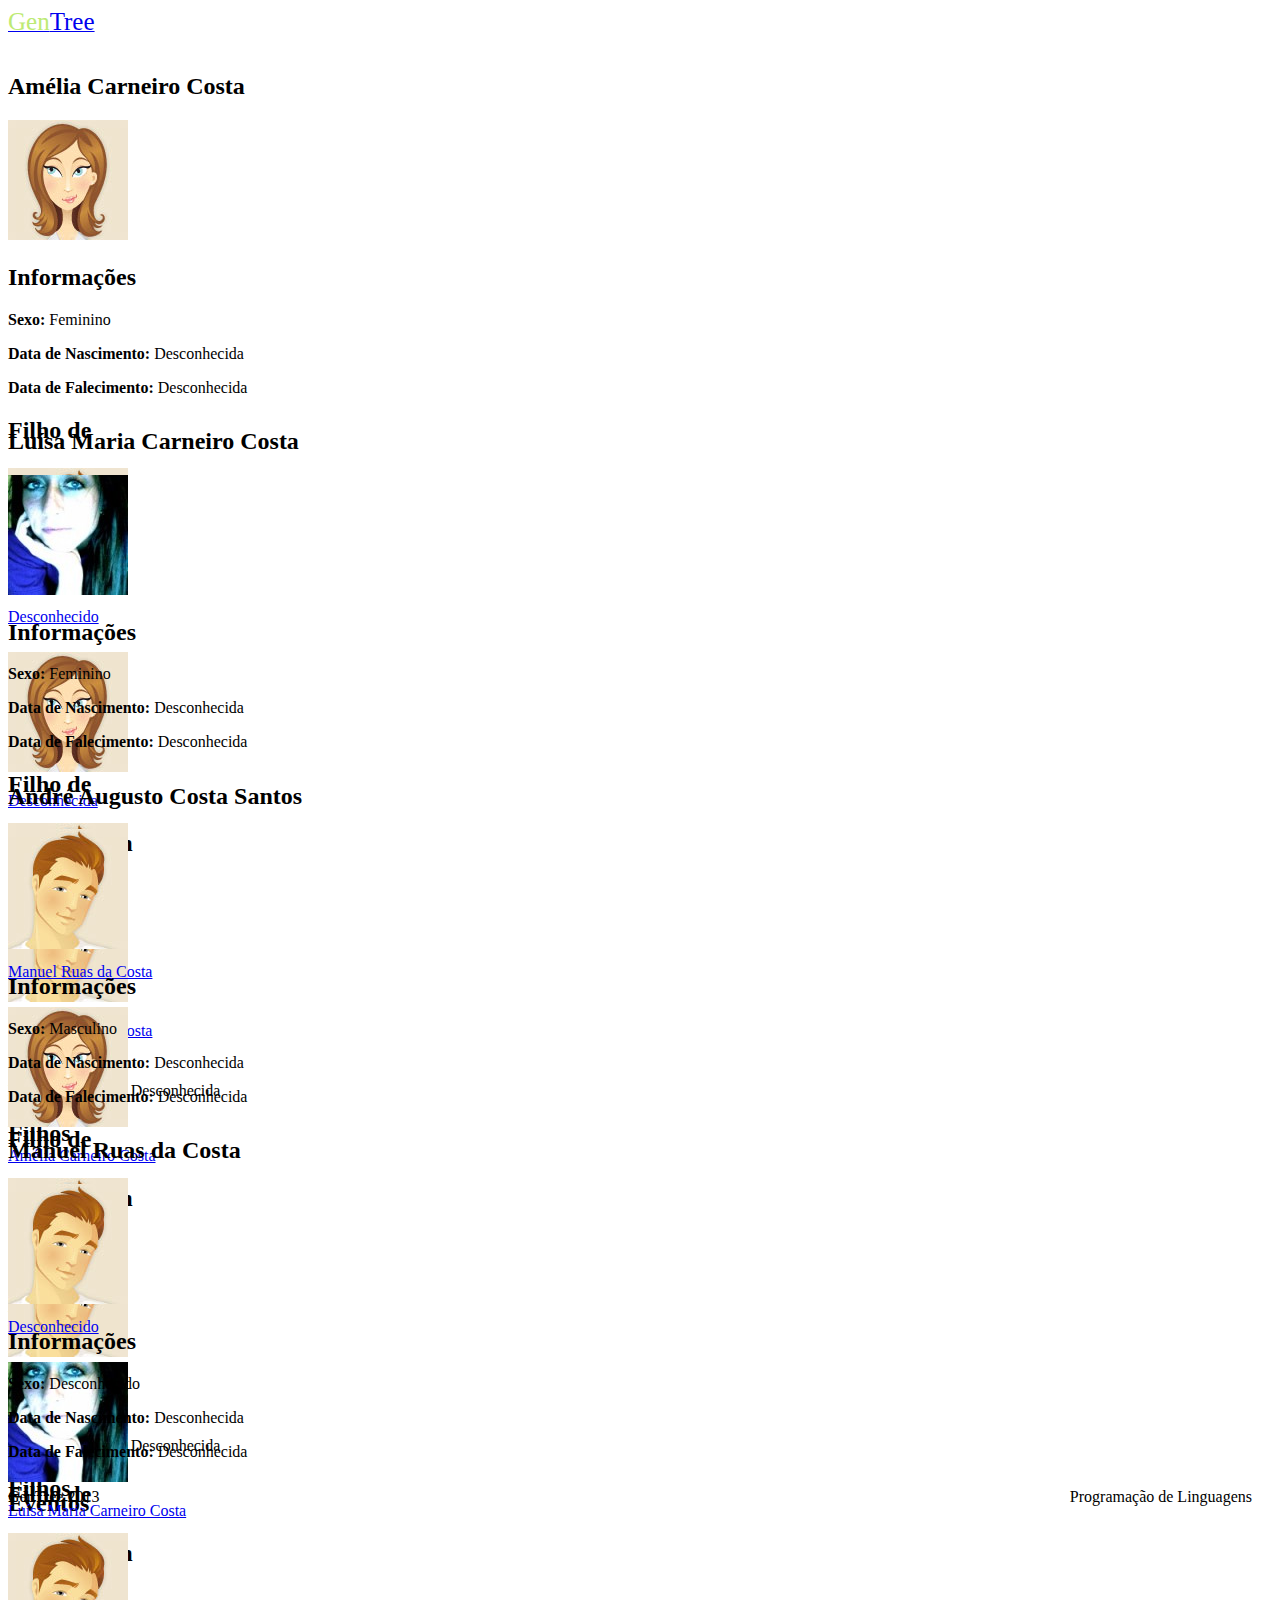
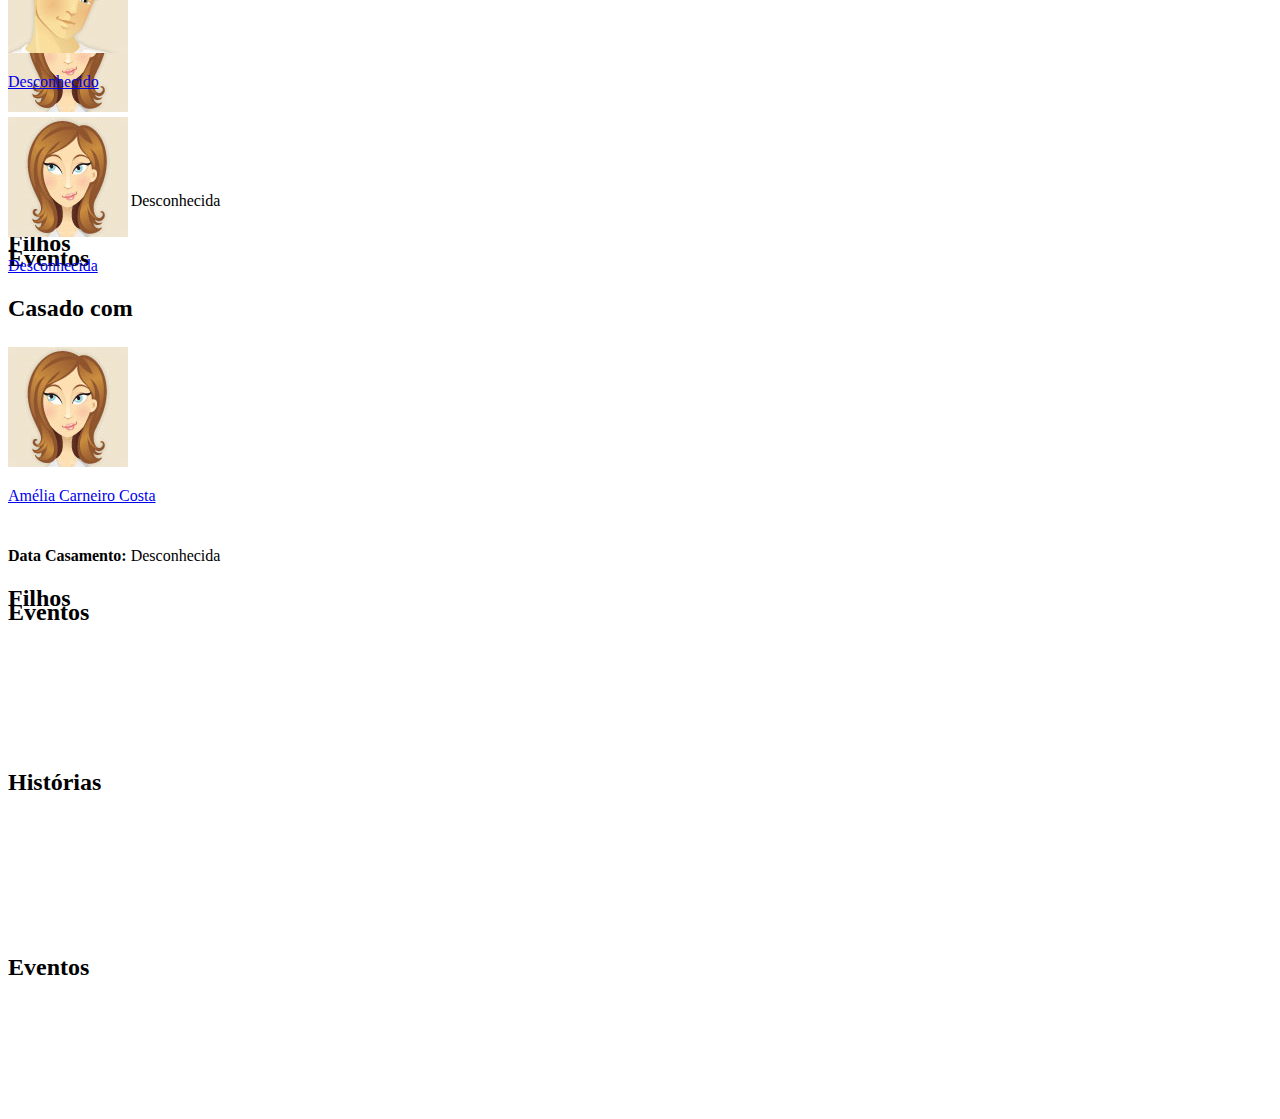
==== GenTree/HTML/index.html @ 5eecc0c4 "toHTML funcional (excepto listas)" ====
<!DOCTYPE html>
<html lang="pt">
<head>
	
	<meta charset="utf-8">
	<title>GenTree</title>

	<link href="Layout/css/bootstrap.min.css" rel="stylesheet">
 <link href="Layout/css/bootstrap-responsive.min.css" rel="stylesheet">
	<link href="Layout/css/style.css" rel="stylesheet">
 <link href="Layout/css/style-responsive.css" rel="stylesheet">
	<link href="Layout/css/retina.css" rel="stylesheet">

	<link rel="apple-touch-icon-precomposed" sizes="144x144" href="ico/apple-touch-icon-144-precomposed.png">
	<link rel="apple-touch-icon-precomposed" sizes="114x114" href="ico/apple-touch-icon-114-precomposed.png">
	<link rel="apple-touch-icon-precomposed" sizes="72x72" href="ico/apple-touch-icon-72-precomposed.png">
	<link rel="apple-touch-icon-precomposed" href="ico/apple-touch-icon-57-precomposed.png">
	<link rel="shortcut icon" href="ico/favicon.png">

</head>

<body>
	<div class="navbar">
		<div class="navbar-inner" style="min-height:45px;">
 <div class="container-fluid">
				<a class="btn btn-navbar" data-toggle="collapse" data-target=".top-nav.nav-collapse,.sidebar-nav.nav-collapse">
 <span class="icon-bar"></span>
					<span class="icon-bar"></span>
					<span class="icon-bar"></span>
				</a>
 <a class="brand" href="index.html"><span style="font-size:25px;"><i class="fa-icon-sitemap"></i><span style="color:#bdea74;"> Gen</span>Tree</span></a>
 
				<div class="nav-no-collapse header-nav">

				</div>
				
			</div>
		</div>
	</div>
	<!-- start: Header -->
	
	<div class="container-fluid">
		<div class="row-fluid">
			
			<!-- start: Content -->
			<div id="content" class="span12">
<a name="id4"><a/>				<div class="box span12" style="margin-left:0px;">
					<div class="box-header">
						<h2><i class="halflings-icon user"></i><span class="break"></span>Amélia Carneiro Costa</h2>
						<div class="box-icon">
							<a href="#" class="btn-minimize"><i class="halflings-icon chevron-up"></i></a>
						</div>
					</div>
					<div class="box-content" style="height:288px">
						<div class="row-fluid">
							<div class="span5" style="">
								<img class="super-avatar" src="Layout/img/fem.jpg"></img>
								<h2><span><i class="halflings-icon info-sign"></i><b> Informações</b></span></h2>
								<div >
									<p><span><b>Sexo: </b>Feminino</span></p>
									<p><span><b>Data de Nascimento: </b>Desconhecida</span></p>
									<p><span><b>Data de Falecimento: </b>Desconhecida</span></p>
								</div>
							</div>
							<div class="span4">
								<h2><span><i class="halflings-icon home"></i><b> Filho de</b></span></h2>
								<a href="#"><div style="padding-top:5px;">
									<img class="mini-avatar" src="Layout/img/male.jpg"></img>
									<p><span>Desconhecido</span></p>
								</div></a>
								<a href="#"><div style="padding-top:10px;">
									<img class="mini-avatar" src="Layout/img/fem.jpg"></img>
									<p><span>Desconhecida</span></p>
								</div></a>
							</div>
							<div class="span3">
								<h2><span><i class="halflings-icon heart"></i><b> Casado com</b></span></h2>
								<a href="#id3"><div style="padding-top:5px;">
									<img class="mini-avatar" src="Layout/img/male.jpg"></img>
									<p><span>Manuel Ruas da Costa</span></p>
								</div></a>
								<div style="padding-top:10px;">
									<p><span><b>Data Casamento: </b>Desconhecida</span></p>
								</div>
							</div>
						</div><div class="row-fluid">
							<div class="span3" style="">
								<h2><span><i class="halflings-icon leaf"></i><b> Filhos</b></span></h2>
								<div class="span12" style="height:118px;overflow-y:scroll;"></div>
							</div>
							<div class="span5" style="">
								<h2><span><i class="halflings-icon film"></i><b> Histórias</b></span></h2>
								<div class="span12" style="height:118px;overflow-y:scroll;margin-left:0px;">
									<ul class="chat"></ul>
								</div>
							</div>
							<div class="span4" style="">
								<h2><span><i class="halflings-icon time"></i><b> Eventos</b></span></h2>
								<div class="span12" style="height:118px;overflow-y:scroll;;margin-left:0px;">
									<ul class="chat"></ul>
								</div>
							</div>
						</div>
					</div>
				</div>
			</div><a name="id2"><a/>				<div class="box span12" style="margin-left:0px;">
					<div class="box-header">
						<h2><i class="halflings-icon user"></i><span class="break"></span>Luísa Maria Carneiro Costa</h2>
						<div class="box-icon">
							<a href="#" class="btn-minimize"><i class="halflings-icon chevron-up"></i></a>
						</div>
					</div>
					<div class="box-content" style="height:288px">
						<div class="row-fluid">
							<div class="span5" style="">
								<img class="super-avatar" src="../Dados/Fotos/4.jpg"></img>
								<h2><span><i class="halflings-icon info-sign"></i><b> Informações</b></span></h2>
								<div >
									<p><span><b>Sexo: </b>Feminino</span></p>
									<p><span><b>Data de Nascimento: </b>Desconhecida</span></p>
									<p><span><b>Data de Falecimento: </b>Desconhecida</span></p>
								</div>
							</div>
							<div class="span4">
								<h2><span><i class="halflings-icon home"></i><b> Filho de</b></span></h2>
								<a href="#id3"><div style="padding-top:5px;">
									<img class="mini-avatar" src="Layout/img/male.jpg"></img>
									<p><span>Manuel Ruas da Costa</span></p>
								</div></a>
								<a href="#id4"><div style="padding-top:10px;">
									<img class="mini-avatar" src="Layout/img/fem.jpg"></img>
									<p><span>Amélia Carneiro Costa</span></p>
								</div></a>
							</div>
							<div class="span3">
								<h2><span><i class="halflings-icon heart"></i><b> Casado com</b></span></h2>
								<a href="#"><div style="padding-top:5px;">
									<img class="mini-avatar" src="Layout/img/male.jpg"></img>
									<p><span>Desconhecido</span></p>
								</div></a>
								<div style="padding-top:10px;">
									<p><span><b>Data Casamento: </b>Desconhecida</span></p>
								</div>
							</div>
						</div><div class="row-fluid">
							<div class="span3" style="">
								<h2><span><i class="halflings-icon leaf"></i><b> Filhos</b></span></h2>
								<div class="span12" style="height:118px;overflow-y:scroll;"></div>
							</div>
							<div class="span5" style="">
								<h2><span><i class="halflings-icon film"></i><b> Histórias</b></span></h2>
								<div class="span12" style="height:118px;overflow-y:scroll;margin-left:0px;">
									<ul class="chat"></ul>
								</div>
							</div>
							<div class="span4" style="">
								<h2><span><i class="halflings-icon time"></i><b> Eventos</b></span></h2>
								<div class="span12" style="height:118px;overflow-y:scroll;;margin-left:0px;">
									<ul class="chat"></ul>
								</div>
							</div>
						</div>
					</div>
				</div>
			</div><a name="id1"><a/>				<div class="box span12" style="margin-left:0px;">
					<div class="box-header">
						<h2><i class="halflings-icon user"></i><span class="break"></span>André Augusto Costa Santos</h2>
						<div class="box-icon">
							<a href="#" class="btn-minimize"><i class="halflings-icon chevron-up"></i></a>
						</div>
					</div>
					<div class="box-content" style="height:288px">
						<div class="row-fluid">
							<div class="span5" style="">
								<img class="super-avatar" src="Layout/img/male.jpg"></img>
								<h2><span><i class="halflings-icon info-sign"></i><b> Informações</b></span></h2>
								<div >
									<p><span><b>Sexo: </b>Masculino</span></p>
									<p><span><b>Data de Nascimento: </b>Desconhecida</span></p>
									<p><span><b>Data de Falecimento: </b>Desconhecida</span></p>
								</div>
							</div>
							<div class="span4">
								<h2><span><i class="halflings-icon home"></i><b> Filho de</b></span></h2>
								<a href="#"><div style="padding-top:5px;">
									<img class="mini-avatar" src="Layout/img/male.jpg"></img>
									<p><span>Desconhecido</span></p>
								</div></a>
								<a href="#id2"><div style="padding-top:10px;">
									<img class="mini-avatar" src="../Dados/Fotos/4.jpg"></img>
									<p><span>Luísa Maria Carneiro Costa</span></p>
								</div></a>
							</div>
							<div class="span3">
								<h2><span><i class="halflings-icon heart"></i><b> Casado com</b></span></h2>
								<a href="#"><div style="padding-top:5px;">
									<img class="mini-avatar" src="Layout/img/fem.jpg"></img>
									<p><span>Desconhecida</span></p>
								</div></a>
								<div style="padding-top:10px;">
									<p><span><b>Data Casamento: </b>Desconhecida</span></p>
								</div>
							</div>
						</div><div class="row-fluid">
							<div class="span3" style="">
								<h2><span><i class="halflings-icon leaf"></i><b> Filhos</b></span></h2>
								<div class="span12" style="height:118px;overflow-y:scroll;"></div>
							</div>
							<div class="span5" style="">
								<h2><span><i class="halflings-icon film"></i><b> Histórias</b></span></h2>
								<div class="span12" style="height:118px;overflow-y:scroll;margin-left:0px;">
									<ul class="chat"></ul>
								</div>
							</div>
							<div class="span4" style="">
								<h2><span><i class="halflings-icon time"></i><b> Eventos</b></span></h2>
								<div class="span12" style="height:118px;overflow-y:scroll;;margin-left:0px;">
									<ul class="chat"></ul>
								</div>
							</div>
						</div>
					</div>
				</div>
			</div><a name="id3"><a/>				<div class="box span12" style="margin-left:0px;">
					<div class="box-header">
						<h2><i class="halflings-icon user"></i><span class="break"></span>Manuel Ruas da Costa</h2>
						<div class="box-icon">
							<a href="#" class="btn-minimize"><i class="halflings-icon chevron-up"></i></a>
						</div>
					</div>
					<div class="box-content" style="height:288px">
						<div class="row-fluid">
							<div class="span5" style="">
								<img class="super-avatar" src="Layout/img/male.jpg"></img>
								<h2><span><i class="halflings-icon info-sign"></i><b> Informações</b></span></h2>
								<div >
									<p><span><b>Sexo: </b>Desconhecido</span></p>
									<p><span><b>Data de Nascimento: </b>Desconhecida</span></p>
									<p><span><b>Data de Falecimento: </b>Desconhecida</span></p>
								</div>
							</div>
							<div class="span4">
								<h2><span><i class="halflings-icon home"></i><b> Filho de</b></span></h2>
								<a href="#"><div style="padding-top:5px;">
									<img class="mini-avatar" src="Layout/img/male.jpg"></img>
									<p><span>Desconhecido</span></p>
								</div></a>
								<a href="#"><div style="padding-top:10px;">
									<img class="mini-avatar" src="Layout/img/fem.jpg"></img>
									<p><span>Desconhecida</span></p>
								</div></a>
							</div>
							<div class="span3">
								<h2><span><i class="halflings-icon heart"></i><b> Casado com</b></span></h2>
								<a href="#id4"><div style="padding-top:5px;">
									<img class="mini-avatar" src="Layout/img/fem.jpg"></img>
									<p><span>Amélia Carneiro Costa</span></p>
								</div></a>
								<div style="padding-top:10px;">
									<p><span><b>Data Casamento: </b>Desconhecida</span></p>
								</div>
							</div>
						</div><div class="row-fluid">
							<div class="span3" style="">
								<h2><span><i class="halflings-icon leaf"></i><b> Filhos</b></span></h2>
								<div class="span12" style="height:118px;overflow-y:scroll;"></div>
							</div>
							<div class="span5" style="">
								<h2><span><i class="halflings-icon film"></i><b> Histórias</b></span></h2>
								<div class="span12" style="height:118px;overflow-y:scroll;margin-left:0px;">
									<ul class="chat"></ul>
								</div>
							</div>
							<div class="span4" style="">
								<h2><span><i class="halflings-icon time"></i><b> Eventos</b></span></h2>
								<div class="span12" style="height:118px;overflow-y:scroll;;margin-left:0px;">
									<ul class="chat"></ul>
								</div>
							</div>
						</div>
					</div>
				</div>
			</div></div>
			<!-- end: Content -->
			
		<!-- start: Widgets Area -->
		<div id="widgets-area" class="span2 hidden-tablet hidden-phone">
 
		</div>
		<!-- end: Widgets Area -->

		<a id="widgets-area-button" class="hidden-tablet hidden-phone open"><i class="fa-icon-reorder"></i></a>				
	</div><!--/fluid-row-->
				
		<div class="clearfix"></div>
		
		<footer>
 <p>
				<span style="text-align:left;float:left">GenTree 2013</span>
				<span class="hidden-phone" style="text-align:right;float:right;margin-right:20px;">Programação de Linguagens</span>
			</p>

		</footer>
				
 </div><!--/.fluid-container-->

	<!-- start: JavaScript-->

		<script src="Layout/js/jquery-1.9.1.min.js"></script>
	<script src="Layout/js/jquery-migrate-1.0.0.min.js"></script>
	
		<script src="Layout/js/jquery-ui-1.10.0.custom.min.js"></script>
	
		<script src="Layout/js/jquery.ui.touch-punch.js"></script>
	
		<script src="Layout/js/modernizr.js"></script>
	
		<script src="Layout/js/bootstrap.min.js"></script>
	
		<script src="Layout/js/jquery.cookie.js"></script>
	
		<script src='Layout/js/fullcalendar.min.js'></script>
	
		<script src='Layout/js/jquery.dataTables.min.js'></script>

		<script src="Layout/js/excanvas.js"></script>
	<script src="Layout/js/jquery.flot.js"></script>
	<script src="Layout/js/jquery.flot.pie.js"></script>
	<script src="Layout/js/jquery.flot.stack.js"></script>
	<script src="Layout/js/jquery.flot.resize.min.js"></script>
		
		<script src="Layout/js/gauge.min.js"></script>

		<script src="Layout/js/jquery.chosen.min.js"></script>
	
		<script src="Layout/js/jquery.uniform.min.js"></script>
		
		<script src="Layout/js/jquery.cleditor.min.js"></script>
	
		<script src="Layout/js/jquery.noty.js"></script>
	
		<script src="Layout/js/jquery.elfinder.min.js"></script>
	
		<script src="Layout/js/jquery.raty.min.js"></script>
	
		<script src="Layout/js/jquery.iphone.toggle.js"></script>
	
		<script src="Layout/js/jquery.uploadify-3.1.min.js"></script>
	
		<script src="Layout/js/jquery.gritter.min.js"></script>
	
		<script src="Layout/js/jquery.imagesloaded.js"></script>
	
		<script src="Layout/js/jquery.masonry.min.js"></script>
	
		<script src="Layout/js/jquery.knob.modified.js"></script>
	
		<script src="Layout/js/jquery.sparkline.min.js"></script>
	
		<script src="Layout/js/counter.js"></script>
	
		<script src="Layout/js/raphael.2.1.0.min.js"></script>
	<script src="Layout/js/justgage.1.0.1.min.js"></script>
	
		<script src="Layout/js/retina.js"></script>

		<script src="Layout/js/core.min.js"></script>
 
		<script src="Layout/js/charts.js"></script>
	
		<script src="Layout/js/custom.js"></script>
	<!-- end: JavaScript-->
 
</body>
</html>
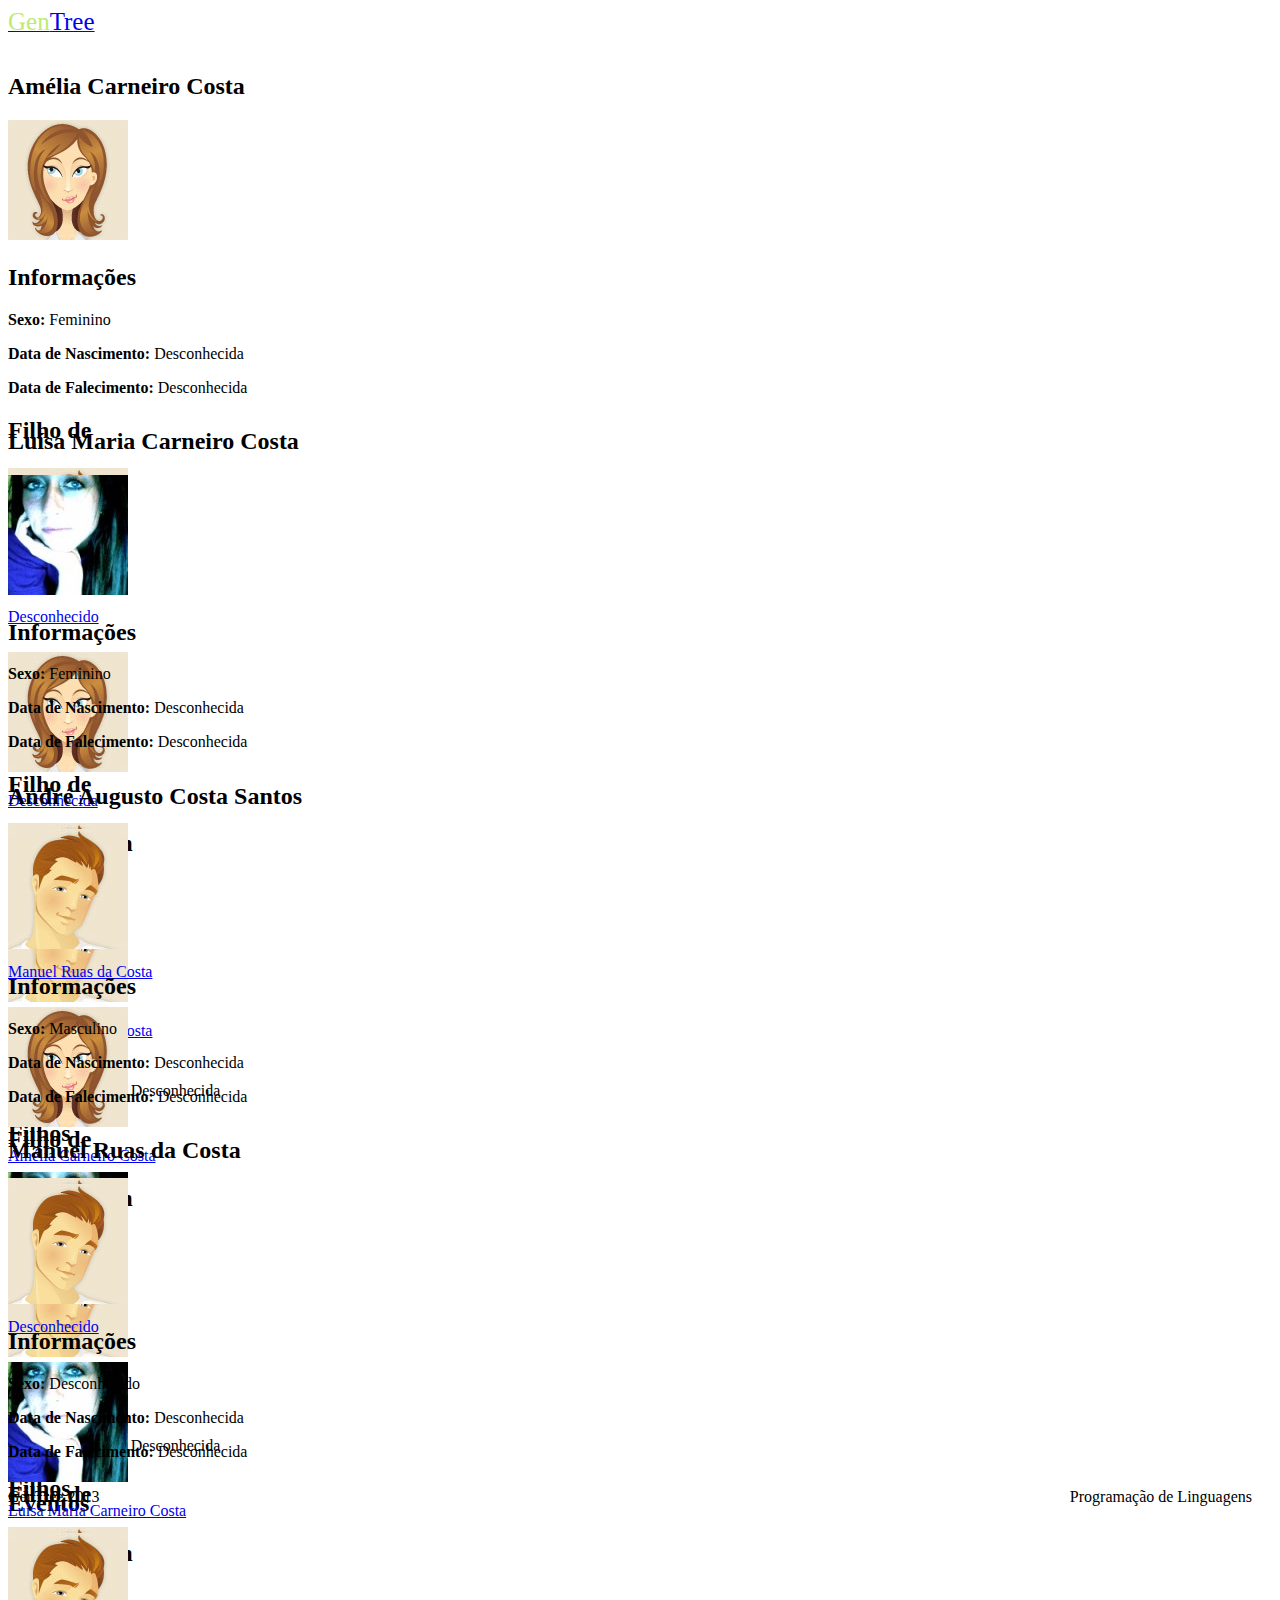
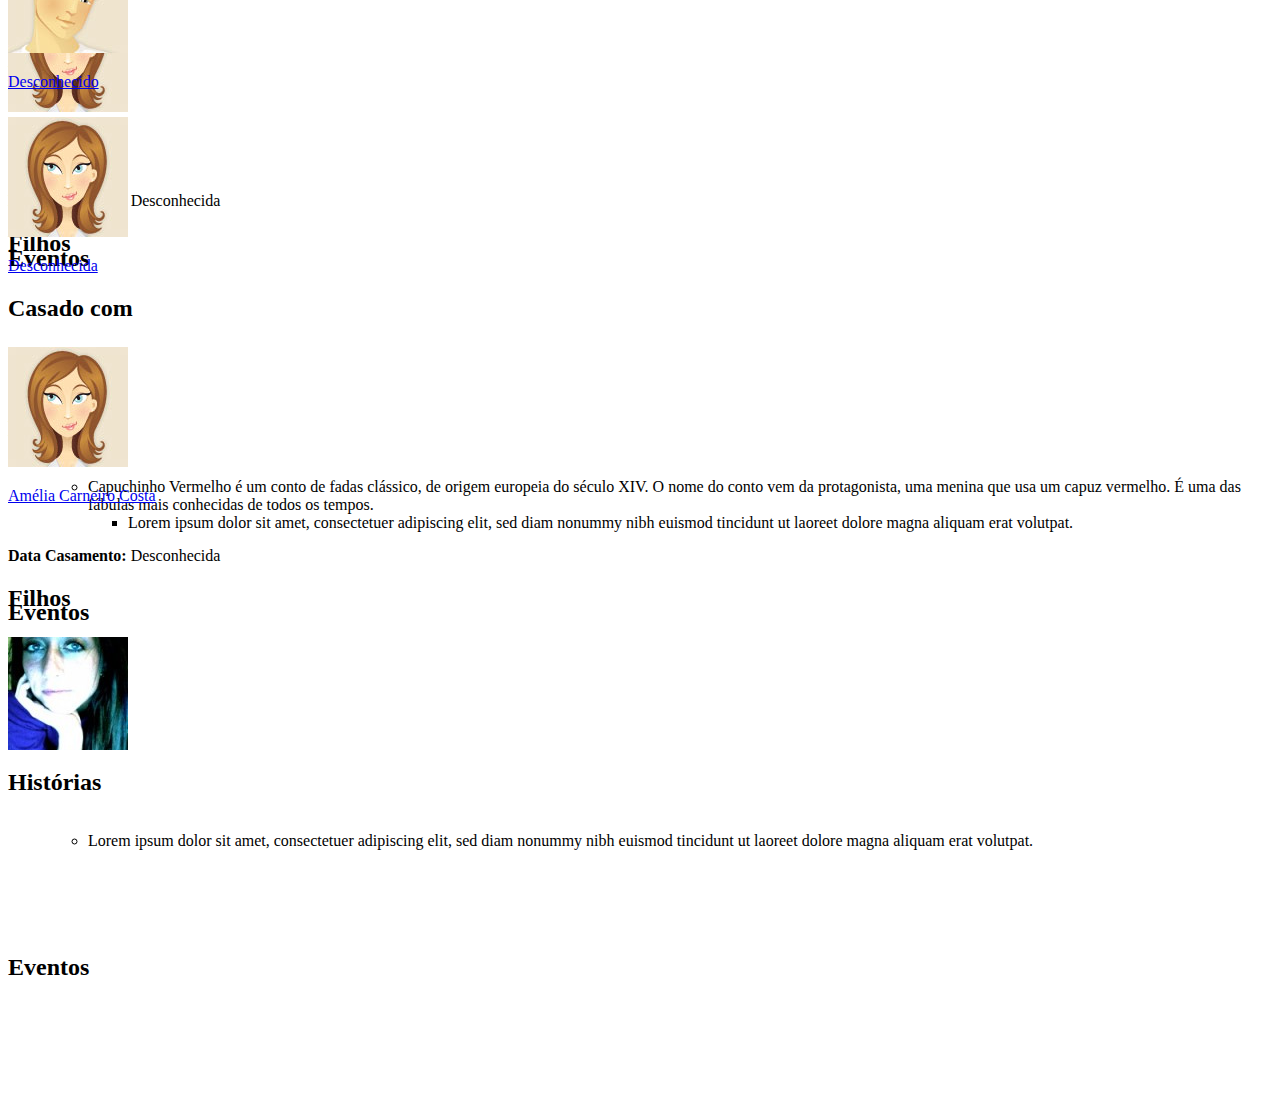
==== commit 3bc5e74c: "toHTML (filhos e historias) falta eventos" ====
--- a/GenTree/HTML/index.html
+++ b/GenTree/HTML/index.html
@@ -86,7 +86,10 @@
 						</div><div class="row-fluid">
 							<div class="span3" style="">
 								<h2><span><i class="halflings-icon leaf"></i><b> Filhos</b></span></h2>
-								<div class="span12" style="height:118px;overflow-y:scroll;"></div>
+								<div class="span12" style="height:118px;overflow-y:scroll;"><div style="padding-top:5px;">
+										<img class="mini-avatar" src="../Dados/Fotos/4.jpg"></img>
+										<p><span>Luísa Maria Carneiro Costa</span></p>
+									</div></div>
 							</div>
 							<div class="span5" style="">
 								<h2><span><i class="halflings-icon film"></i><b> Histórias</b></span></h2>
@@ -103,7 +106,7 @@
 						</div>
 					</div>
 				</div>
-			</div><a name="id2"><a/>				<div class="box span12" style="margin-left:0px;">
+<a name="id2"><a/>				<div class="box span12" style="margin-left:0px;">
 					<div class="box-header">
 						<h2><i class="halflings-icon user"></i><span class="break"></span>Luísa Maria Carneiro Costa</h2>
 						<div class="box-icon">
@@ -145,7 +148,10 @@
 						</div><div class="row-fluid">
 							<div class="span3" style="">
 								<h2><span><i class="halflings-icon leaf"></i><b> Filhos</b></span></h2>
-								<div class="span12" style="height:118px;overflow-y:scroll;"></div>
+								<div class="span12" style="height:118px;overflow-y:scroll;"><div style="padding-top:5px;">
+										<img class="mini-avatar" src="Layout/img/male.jpg"></img>
+										<p><span>André Augusto Costa Santos</span></p>
+									</div></div>
 							</div>
 							<div class="span5" style="">
 								<h2><span><i class="halflings-icon film"></i><b> Histórias</b></span></h2>
@@ -162,7 +168,7 @@
 						</div>
 					</div>
 				</div>
-			</div><a name="id1"><a/>				<div class="box span12" style="margin-left:0px;">
+<a name="id1"><a/>				<div class="box span12" style="margin-left:0px;">
 					<div class="box-header">
 						<h2><i class="halflings-icon user"></i><span class="break"></span>André Augusto Costa Santos</h2>
 						<div class="box-icon">
@@ -209,7 +215,19 @@
 							<div class="span5" style="">
 								<h2><span><i class="halflings-icon film"></i><b> Histórias</b></span></h2>
 								<div class="span12" style="height:118px;overflow-y:scroll;margin-left:0px;">
-									<ul class="chat"></ul>
+									<ul class="chat">									<ul class="chat">
+										<li class="">
+											<span class="message">
+												<span class="text">Capuchinho Vermelho é um conto de fadas clássico, de origem europeia do século XIV. O nome do conto vem da protagonista, uma menina que usa um capuz vermelho. É uma das fábulas mais conhecidas de todos os tempos.
+												</span>
+											</span>	                                  
+										</li>									<ul class="chat">
+										<li class="">
+											<span class="message">
+												<span class="text">Lorem ipsum dolor sit amet, consectetuer adipiscing elit, sed diam nonummy nibh euismod tincidunt ut laoreet dolore magna aliquam erat volutpat.
+												</span>
+											</span>	                                  
+										</li></ul>
 								</div>
 							</div>
 							<div class="span4" style="">
@@ -221,7 +239,7 @@
 						</div>
 					</div>
 				</div>
-			</div><a name="id3"><a/>				<div class="box span12" style="margin-left:0px;">
+<a name="id3"><a/>				<div class="box span12" style="margin-left:0px;">
 					<div class="box-header">
 						<h2><i class="halflings-icon user"></i><span class="break"></span>Manuel Ruas da Costa</h2>
 						<div class="box-icon">
@@ -263,12 +281,21 @@
 						</div><div class="row-fluid">
 							<div class="span3" style="">
 								<h2><span><i class="halflings-icon leaf"></i><b> Filhos</b></span></h2>
-								<div class="span12" style="height:118px;overflow-y:scroll;"></div>
+								<div class="span12" style="height:118px;overflow-y:scroll;"><div style="padding-top:5px;">
+										<img class="mini-avatar" src="../Dados/Fotos/4.jpg"></img>
+										<p><span>Luísa Maria Carneiro Costa</span></p>
+									</div></div>
 							</div>
 							<div class="span5" style="">
 								<h2><span><i class="halflings-icon film"></i><b> Histórias</b></span></h2>
 								<div class="span12" style="height:118px;overflow-y:scroll;margin-left:0px;">
-									<ul class="chat"></ul>
+									<ul class="chat">									<ul class="chat">
+										<li class="">
+											<span class="message">
+												<span class="text">Lorem ipsum dolor sit amet, consectetuer adipiscing elit, sed diam nonummy nibh euismod tincidunt ut laoreet dolore magna aliquam erat volutpat.
+												</span>
+											</span>	                                  
+										</li></ul>
 								</div>
 							</div>
 							<div class="span4" style="">
@@ -280,7 +307,7 @@
 						</div>
 					</div>
 				</div>
-			</div></div>
+</div>
 			<!-- end: Content -->
 			
 		<!-- start: Widgets Area -->
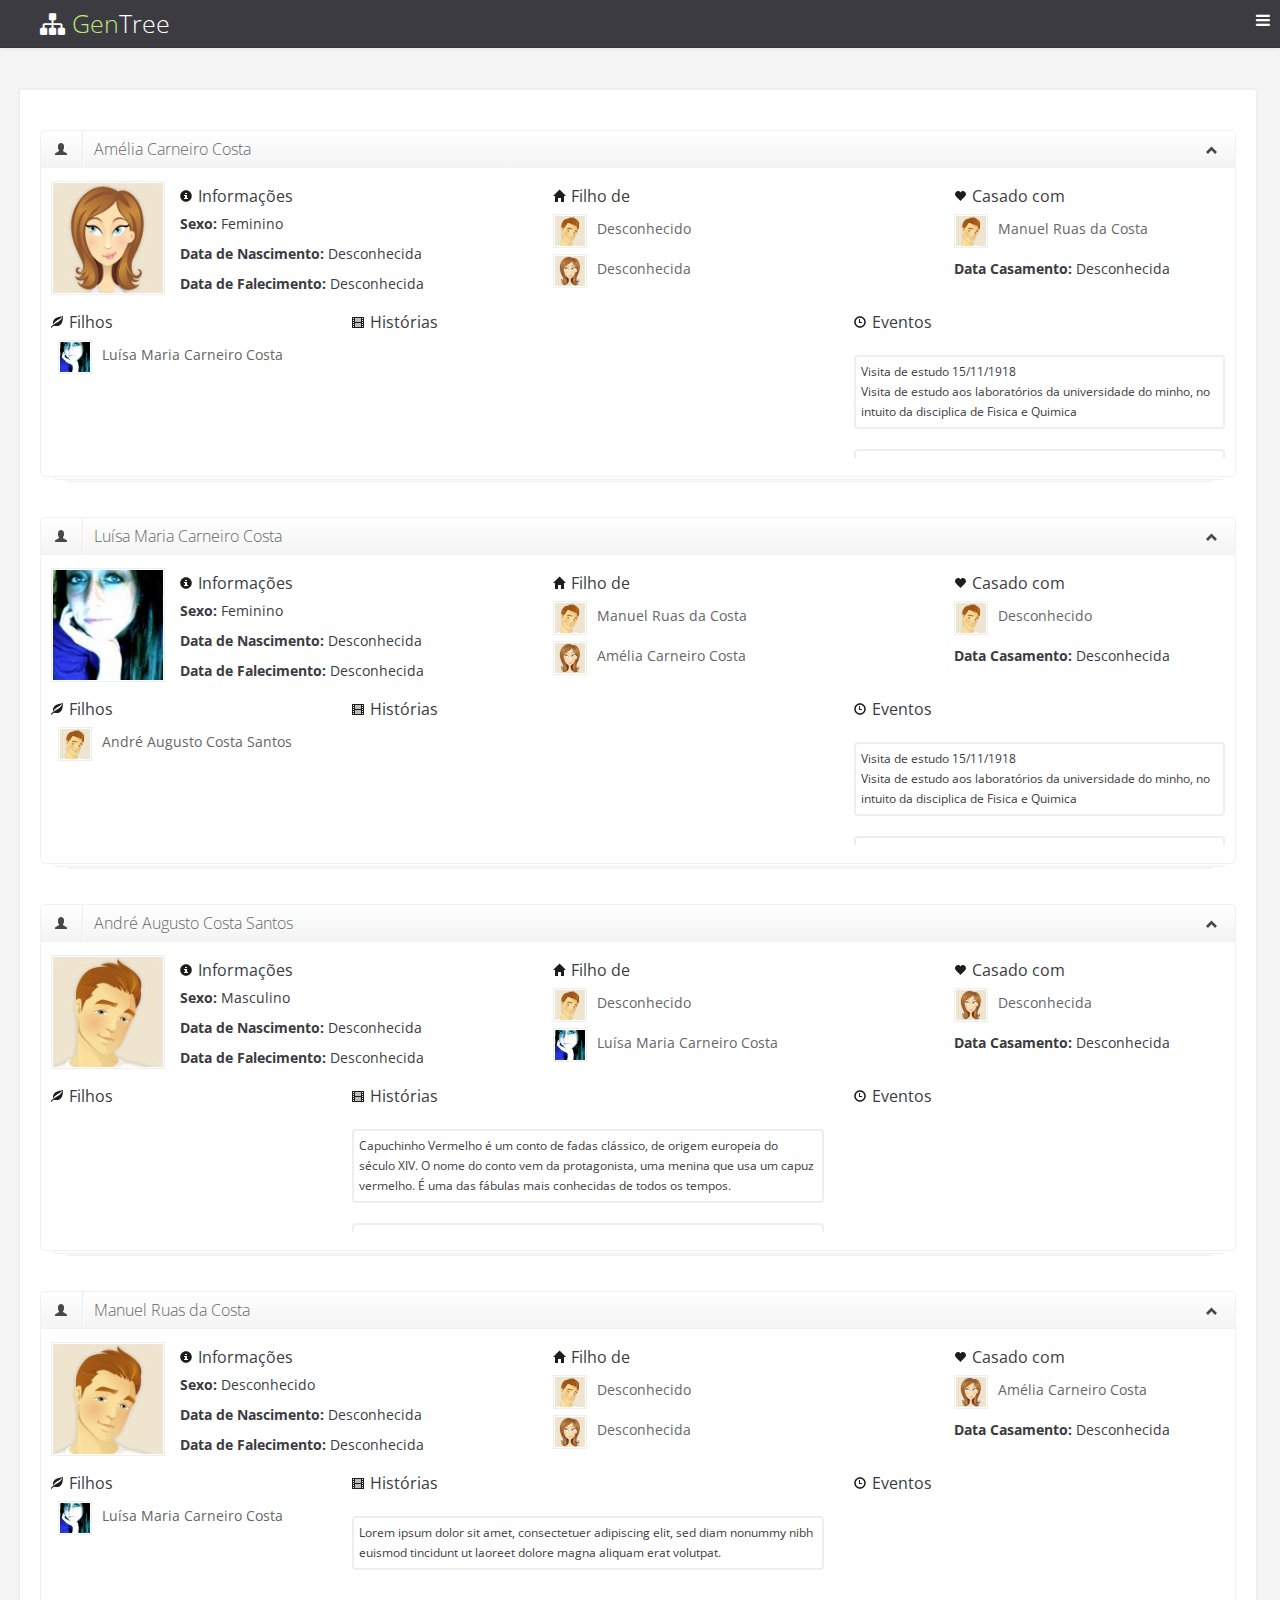
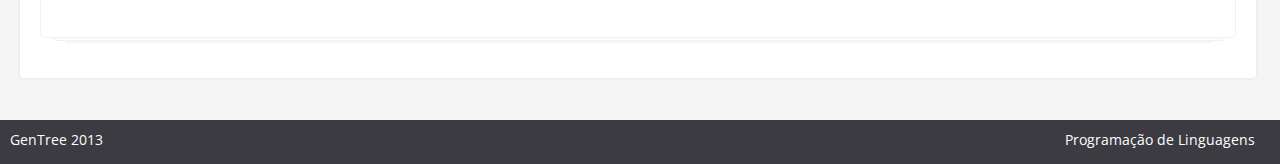
==== commit 3a6061ca: "Conflitos resolvidos" ====
--- a/GenTree/HTML/index.html
+++ b/GenTree/HTML/index.html
@@ -44,9 +44,9 @@
 			
 			<!-- start: Content -->
 			<div id="content" class="span12">
-<a name="id4"><a/>				<div class="box span12" style="margin-left:0px;">
+				<div class="box span12" style="margin-left:0px;">
 					<div class="box-header">
-						<h2><i class="halflings-icon user"></i><span class="break"></span>Amélia Carneiro Costa</h2>
+						<h2><i class="halflings-icon user"></i><span class="break"></span><a name="id4"><a/>Amélia Carneiro Costa</h2>
 						<div class="box-icon">
 							<a href="#" class="btn-minimize"><i class="halflings-icon chevron-up"></i></a>
 						</div>
@@ -86,10 +86,10 @@
 						</div><div class="row-fluid">
 							<div class="span3" style="">
 								<h2><span><i class="halflings-icon leaf"></i><b> Filhos</b></span></h2>
-								<div class="span12" style="height:118px;overflow-y:scroll;"><div style="padding-top:5px;">
+								<div class="span12" style="height:118px;overflow-y:scroll;"><a href="#id2"><div style="padding-top:5px;">
 										<img class="mini-avatar" src="../Dados/Fotos/4.jpg"></img>
 										<p><span>Luísa Maria Carneiro Costa</span></p>
-									</div></div>
+									</div></a></div>
 							</div>
 							<div class="span5" style="">
 								<h2><span><i class="halflings-icon film"></i><b> Histórias</b></span></h2>
@@ -100,15 +100,27 @@
 							<div class="span4" style="">
 								<h2><span><i class="halflings-icon time"></i><b> Eventos</b></span></h2>
 								<div class="span12" style="height:118px;overflow-y:scroll;;margin-left:0px;">
-									<ul class="chat"></ul>
+									<ul class="chat"><li class="">
+											<span class="message">
+												<span class="from">Visita de estudo</span>
+												<span class="time">15/11/1918</span>
+												<span class="text">Visita de estudo aos laboratórios da universidade do minho, no intuito da disciplica de Fisica e Quimica</span>
+											</span>	                                  
+										</li><li class="">
+											<span class="message">
+												<span class="from">Visita ao Museu</span>
+												<span class="time">25/10/1998</span>
+												<span class="text">Visita guiada ao Museu D. Diogo de Souza em Braga, grupo de arqueólogos de braga e famílias</span>
+											</span>	                                  
+										</li></ul>
 								</div>
 							</div>
 						</div>
 					</div>
 				</div>
-<a name="id2"><a/>				<div class="box span12" style="margin-left:0px;">
+				<div class="box span12" style="margin-left:0px;">
 					<div class="box-header">
-						<h2><i class="halflings-icon user"></i><span class="break"></span>Luísa Maria Carneiro Costa</h2>
+						<h2><i class="halflings-icon user"></i><span class="break"></span><a name="id2"><a/>Luísa Maria Carneiro Costa</h2>
 						<div class="box-icon">
 							<a href="#" class="btn-minimize"><i class="halflings-icon chevron-up"></i></a>
 						</div>
@@ -148,10 +160,10 @@
 						</div><div class="row-fluid">
 							<div class="span3" style="">
 								<h2><span><i class="halflings-icon leaf"></i><b> Filhos</b></span></h2>
-								<div class="span12" style="height:118px;overflow-y:scroll;"><div style="padding-top:5px;">
+								<div class="span12" style="height:118px;overflow-y:scroll;"><a href="#id1"><div style="padding-top:5px;">
 										<img class="mini-avatar" src="Layout/img/male.jpg"></img>
 										<p><span>André Augusto Costa Santos</span></p>
-									</div></div>
+									</div></a></div>
 							</div>
 							<div class="span5" style="">
 								<h2><span><i class="halflings-icon film"></i><b> Histórias</b></span></h2>
@@ -162,15 +174,33 @@
 							<div class="span4" style="">
 								<h2><span><i class="halflings-icon time"></i><b> Eventos</b></span></h2>
 								<div class="span12" style="height:118px;overflow-y:scroll;;margin-left:0px;">
-									<ul class="chat"></ul>
+									<ul class="chat"><li class="">
+											<span class="message">
+												<span class="from">Visita de estudo</span>
+												<span class="time">15/11/1918</span>
+												<span class="text">Visita de estudo aos laboratórios da universidade do minho, no intuito da disciplica de Fisica e Quimica</span>
+											</span>	                                  
+										</li><li class="">
+											<span class="message">
+												<span class="from">Churrasco</span>
+												<span class="time">Desconhecida</span>
+												<span class="text">Churrasco familiar no magusto em casa dos visinhos </span>
+											</span>	                                  
+										</li><li class="">
+											<span class="message">
+												<span class="from">Visita ao Museu</span>
+												<span class="time">25/10/1998</span>
+												<span class="text">Visita guiada ao Museu D. Diogo de Souza em Braga, grupo de arqueólogos de braga e famílias</span>
+											</span>	                                  
+										</li></ul>
 								</div>
 							</div>
 						</div>
 					</div>
 				</div>
-<a name="id1"><a/>				<div class="box span12" style="margin-left:0px;">
+				<div class="box span12" style="margin-left:0px;">
 					<div class="box-header">
-						<h2><i class="halflings-icon user"></i><span class="break"></span>André Augusto Costa Santos</h2>
+						<h2><i class="halflings-icon user"></i><span class="break"></span><a name="id1"><a/>André Augusto Costa Santos</h2>
 						<div class="box-icon">
 							<a href="#" class="btn-minimize"><i class="halflings-icon chevron-up"></i></a>
 						</div>
@@ -215,14 +245,12 @@
 							<div class="span5" style="">
 								<h2><span><i class="halflings-icon film"></i><b> Histórias</b></span></h2>
 								<div class="span12" style="height:118px;overflow-y:scroll;margin-left:0px;">
-									<ul class="chat">									<ul class="chat">
-										<li class="">
+									<ul class="chat">										<li class="">
 											<span class="message">
 												<span class="text">Capuchinho Vermelho é um conto de fadas clássico, de origem europeia do século XIV. O nome do conto vem da protagonista, uma menina que usa um capuz vermelho. É uma das fábulas mais conhecidas de todos os tempos.
 												</span>
 											</span>	                                  
-										</li>									<ul class="chat">
-										<li class="">
+										</li>										<li class="">
 											<span class="message">
 												<span class="text">Lorem ipsum dolor sit amet, consectetuer adipiscing elit, sed diam nonummy nibh euismod tincidunt ut laoreet dolore magna aliquam erat volutpat.
 												</span>
@@ -239,9 +267,9 @@
 						</div>
 					</div>
 				</div>
-<a name="id3"><a/>				<div class="box span12" style="margin-left:0px;">
+				<div class="box span12" style="margin-left:0px;">
 					<div class="box-header">
-						<h2><i class="halflings-icon user"></i><span class="break"></span>Manuel Ruas da Costa</h2>
+						<h2><i class="halflings-icon user"></i><span class="break"></span><a name="id3"><a/>Manuel Ruas da Costa</h2>
 						<div class="box-icon">
 							<a href="#" class="btn-minimize"><i class="halflings-icon chevron-up"></i></a>
 						</div>
@@ -281,16 +309,15 @@
 						</div><div class="row-fluid">
 							<div class="span3" style="">
 								<h2><span><i class="halflings-icon leaf"></i><b> Filhos</b></span></h2>
-								<div class="span12" style="height:118px;overflow-y:scroll;"><div style="padding-top:5px;">
+								<div class="span12" style="height:118px;overflow-y:scroll;"><a href="#id2"><div style="padding-top:5px;">
 										<img class="mini-avatar" src="../Dados/Fotos/4.jpg"></img>
 										<p><span>Luísa Maria Carneiro Costa</span></p>
-									</div></div>
+									</div></a></div>
 							</div>
 							<div class="span5" style="">
 								<h2><span><i class="halflings-icon film"></i><b> Histórias</b></span></h2>
 								<div class="span12" style="height:118px;overflow-y:scroll;margin-left:0px;">
-									<ul class="chat">									<ul class="chat">
-										<li class="">
+									<ul class="chat">										<li class="">
 											<span class="message">
 												<span class="text">Lorem ipsum dolor sit amet, consectetuer adipiscing elit, sed diam nonummy nibh euismod tincidunt ut laoreet dolore magna aliquam erat volutpat.
 												</span>
--- a/GenTree/HTML/Layout/css/style.css
+++ b/GenTree/HTML/Layout/css/style.css
@@ -0,0 +1,3093 @@
+/*
+* Author: Łukasz Holeczek
+* Template: Acme Dashboard -  Bootstrap Theme
+* Version: 1.1.1 
+* Bootstrap version: 2.3.0
+* Copyright 2013 creativeLabs
+* www: http://clabs.co
+* mail: lukasz@clabs.co
+* You can buy this theme on WrapBootstrap: https://wrapbootstrap.com/theme/acme-dashboard-bootstrap-admin-template-WB0JLR295
+*/
+
+/* Import Section
+=================================================================== */
+@import "jquery-ui-1.8.21.custom.css";  /* jQuery User Interface Framework Styles */
+@import "fullcalendar.css";				/* Calendars Styles */
+@import "chosen.css";					/* Select Boxes Styles */  
+@import "uniform.default.css";			/* Uniform Styles */
+@import "jquery.cleditor.css";			/* Text Editor Styles. */  
+@import "jquery.noty.css";				/* Noty Notifications Style */
+@import "noty_theme_default.css";		/* Noty Notifications Style */
+@import "elfinder.min.css";				/* File Manager Style */
+@import "elfinder.theme.css";			/* File Manager Style */
+@import "jquery.iphone.toggle.css";		/* Styles for iPhone */
+@import "uploadify.css";				/* Uploadify Styles */
+@import "jquery.gritter.css";			/* Growl Like Notifications Styles */
+@import "font-awesome.css";				/* Font Awesome Styles */
+@import "font-awesome-ie7.css";			/* Font Awesome Styles */
+@import "glyphicons.css";				/* Glyphicons Font */
+@import "halflings.css";				/* Glyphicons Halflings Font */
+@import url("http://fonts.googleapis.com/css?family=Open+Sans:300italic,400italic,600italic,700italic,800italic,400,300,600,700,800&subset=latin,cyrillic-ext,latin-ext");					/* Google Web Fonts */
+
+/* Main Colors
+=================================================================== */
+.blue {
+  color: #67c2ef;
+}
+.lightBlue {
+  color: #67c2ef;
+}
+.green {
+  color: #bdea74;
+}
+.darkGreen {
+  color: #78cd51;
+}
+.pink {
+  color: #e84c8a;
+}
+.orange {
+  color: #fa603d;
+}
+.lightOrange {
+  color: #fabb3d;
+}
+.red {
+  color: #ff5454;
+}
+.yellow {
+  color: #eae874;
+}
+/* Basic
+=================================================================== */
+.no-space [class*="span"] {
+  margin-left: 0;
+}
+.noMarginLeft {
+  margin-left: 0px !important;
+}
+html {
+	-webkit-font-smoothing: antialiased;
+}
+body {
+  background: #f5f5f5;
+  color: #3b3b41;
+  border: none;
+  font-family: 'Open Sans', sans-serif;
+  font-weight: 400;
+}
+a {
+  color: #666666;
+}
+hr {
+  height: 2px;
+  border: none;
+  background: -moz-linear-gradient(left, rgba(249, 249, 249, 0.25) 0%, #f9f9f9 50%, rgba(249, 249, 249, 0.25) 100%);
+  /* FF3.6+ */
+
+  background: -webkit-gradient(linear, left top, right top, color-stop(0%, rgba(249, 249, 249, 0.25)), color-stop(50%, #f9f9f9), color-stop(100%, rgba(249, 249, 249, 0.25)));
+  /* Chrome,Safari4+ */
+
+  background: -webkit-linear-gradient(left, rgba(249, 249, 249, 0.25) 0%, #f9f9f9 50%, rgba(249, 249, 249, 0.25) 100%);
+  /* Chrome10+,Safari5.1+ */
+
+  background: -o-linear-gradient(left, rgba(249, 249, 249, 0.25) 0%, #f9f9f9 50%, rgba(249, 249, 249, 0.25) 100%);
+  /* Opera 11.10+ */
+
+  background: -ms-linear-gradient(left, rgba(249, 249, 249, 0.25) 0%, #f9f9f9 50%, rgba(249, 249, 249, 0.25) 100%);
+  /* IE10+ */
+
+  background: linear-gradient(to right, rgba(249, 249, 249, 0.25) 0%, #f9f9f9 50%, rgba(249, 249, 249, 0.25) 100%);
+  /* W3C */
+
+}
+h1 {
+  font-size: 32px;
+  line-height: 32px;
+  font-weight: 300;
+}
+h2 {
+  font-size: 16px;
+  line-height: 16px;
+  font-weight: 300;
+}
+h3 {
+  font-size: 15px;
+  line-height: 15px;
+}
+h4 {
+  font-size: 14px;
+  line-height: 14px;
+}
+h5 {
+  font-size: 13px;
+  line-height: 13px;
+}
+h6 {
+  font-size: 12px;
+  line-height: 12px;
+}
+.dark {
+  background: #fdfdfd;
+  text-shadow: 0px 1px 1px #fff !important;
+  padding: 20px;
+  top: -20px;
+  right: -21px;
+  margin-bottom: -40px;
+  margin-right: -30px;
+  position: relative;
+  border-left: 2px solid #eeeeee;
+  -webkit-border-radius: 0px 3px 3px 0px;
+  -moz-border-radius: 0px 3px 3px 0px;
+  border-radius: 0px 3px 3px 0px;
+  min-height: 100%;
+  overflow: hidden;
+}
+#content {
+  background: #ffffff;
+  filter: none;
+  min-height: 100%;
+  padding: 20px 20px;
+  -webkit-border-radius: 0px 5px 5px 5px;
+  -moz-border-radius: 0px 5px 5px 5px;
+  border-radius: 0px 5px 5px 5px;
+  border: 2px solid #eeeeee;
+  position: relative;
+}
+.well {
+  border: 1px solid #ddd;
+  background-color: #f6f6f6;
+  -webkit-box-shadow: none;
+  -moz-box-shadow: none;
+  box-shadow: none;
+  -webkit-border-radius: 2px;
+  -moz-border-radius: 2px;
+  border-radius: 2px;
+}
+.box,
+.widget {
+  margin: 20px 0px;
+}
+.widget h2 {
+  padding: 10px 10px 0px 10px;
+  font-size: 18px !important;
+  line-height: 18px !important;
+  margin-bottom: -5px;
+  text-shadow: 0px 1px 0px #fff;
+}
+.widget h2 .glyphicons i:before {
+  margin-top: -7px;
+  font-size: 20px !important;
+  line-height: 20px !important;
+  color: #3b3b41;
+}
+.box-header {
+  height: 16px;
+  font-size: 16px;
+  line-height: 16px;
+  border: 1px solid #f1f1f1;
+  border-bottom: 1px solid #fff;
+  margin-bottom: -1px;
+  padding: 10px;
+  background-color: #f4f4f4 100%;
+  background-image: -webkit-gradient(linear, left top, left bottom, from(#ffffff 0%), to(#f4f4f4 100%));
+  background-image: -webkit-linear-gradient(top, #ffffff 0%, #f4f4f4 100%);
+  background-image: -moz-linear-gradient(top, #ffffff 0%, #f4f4f4 100%);
+  background-image: -o-linear-gradient(top, #ffffff 0%, #f4f4f4 100%);
+  background-image: -ms-linear-gradient(top, #ffffff 0%, #f4f4f4 100%);
+  background-image: linear-gradient(top, #ffffff 0%, #f4f4f4 100%);
+  -webkit-box-shadow: none;
+  -moz-box-shadow: none;
+  box-shadow: none;
+  -webkit-border-radius: 5px 5px 0px 0px;
+  -moz-border-radius: 5px 5px 0px 0px;
+  border-radius: 5px 5px 0px 0px;
+  overflow: hidden;
+}
+.box-header h2 {
+  float: left;
+  margin-top: 0px;
+  text-shadow: 0px 1px 0px #fff;
+}
+.box-header h2 i {
+  margin: 0px 3px 0px 4px;
+  opacity: .8;
+  filter: alpha(opacity=80);
+  -ms-filter: "progid:DXImageTransform.Microsoft.Alpha(Opacity=80)";
+}
+.box-header .break {
+  border-left: 1px solid #EDEDED;
+  /* rgba(0,0,0,.05); */
+
+  border-right: 1px solid #FEFEFE;
+  /* rgba(255,255,255,.95); */
+
+  margin: -12px 10px -10px 10px;
+  padding: 12px 0px 10px 0px;
+}
+.box-header .box-icon {
+  float: right;
+  margin-top: 1px;
+}
+.box-header .box-icon i {
+  -webkit-transition: all 0.1s ease-in-out;
+  -moz-transition: all 0.1s ease-in-out;
+  -ms-transition: all 0.1s ease-in-out;
+  -o-transition: all 0.1s ease-in-out;
+  transition: all 0.1s ease-in-out;
+  opacity: .8;
+  filter: alpha(opacity=80);
+  -ms-filter: "progid:DXImageTransform.Microsoft.Alpha(Opacity=80)";
+}
+.box-header .box-icon i:hover {
+  opacity: 1;
+  filter: alpha(opacity=100);
+  -ms-filter: "progid:DXImageTransform.Microsoft.Alpha(Opacity=100)";
+}
+.box-header .box-icon a {
+  margin: 0px 5px;
+}
+.box-content {
+  position: relative;
+  z-index: 50;
+  margin-top: -1px;
+  padding: 10px;
+  border: 1px solid #f1f1f1;
+  background: #fff;
+  -webkit-border-radius: 0px 0px 5px 5px;
+  -moz-border-radius: 0px 0px 5px 5px;
+  border-radius: 0px 0px 5px 5px;
+}
+.box-content:before {
+  content: "";
+  width: 98%;
+  height: 2px;
+  position: absolute;
+  bottom: -4px;
+  left: 1%;
+  background: #fcfcfc;
+  border: 1px solid #f1f1f1;
+  -webkit-border-radius: 0px 0px 5px 5px;
+  -moz-border-radius: 0px 0px 5px 5px;
+  border-radius: 0px 0px 5px 5px;
+}
+.box-content:after {
+  content: "";
+  width: 96%;
+  height: 1px;
+  position: absolute;
+  bottom: -6px;
+  left: 2%;
+  background: #f9f9f9;
+  border: 1px solid #f1f1f1;
+  -webkit-border-radius: 0px 0px 5px 5px;
+  -moz-border-radius: 0px 0px 5px 5px;
+  border-radius: 0px 0px 5px 5px;
+}
+/* Header Section
+=================================================================== */
+.navbar {
+  margin-bottom: 40px;
+}
+.navbar-inner {
+  margin-bottom: 0px;
+  min-height: 40px;
+  padding: 0px 20px;
+  background: #3b3b41;
+  text-shadow: 1px 1px 1px #0a0c0e;
+  border: none;
+  color: #fff;
+  -webkit-border-radius: 0px;
+  -moz-border-radius: 0px;
+  border-radius: 0px;
+  border-bottom: 1px solid #343439;
+}
+.navbar-inner a {
+  color: #7b7b7b;
+  text-shadow: 0 -1px 1px #0b090a;
+}
+.navbar-inner a i {
+  margin-top: 2px;
+}
+.navbar-inner a:hover i {
+  opacity: .8;
+  filter: alpha(opacity=80);
+  -ms-filter: "progid:DXImageTransform.Microsoft.Alpha(Opacity=80)";
+}
+.brand img {
+  margin: -12px 0px -5px 0px;
+}
+a.brand span {
+  color: #fff;
+  text-shadow: none;
+}
+.header-nav {
+  padding: 0px;
+  color: #fff !important;
+  background: #000 !important;
+}
+.header-nav .nav {
+  border-right: 1px solid #2c2c31;
+  border-left: 1px solid #47474e;
+}
+.header-nav .btn {
+  display: inline-block;
+  padding: 21px 20px;
+  margin: 0px;
+  font-size: 14px;
+  line-height: 20px;
+  text-align: center;
+  text-shadow: 0 -1px 1px rgba(255, 255, 255, 0.75);
+  background: transparent;
+  border: none;
+  border-left: 1px solid #2c2c31;
+  border-right: 1px solid #47474e;
+  -webkit-border-radius: 0px;
+  -moz-border-radius: 0px;
+  border-radius: 0px;
+  -webkit-box-shadow: none;
+  -moz-box-shadow: none;
+  box-shadow: none;
+}
+.header-nav a.btn {
+  color: #fff !important;
+  text-shadow: none !important;
+  padding: 10px 25px !important;
+}
+.header-nav .btn .caret {
+  border-top-color: #fff !important;
+  border-bottom-color: #fff !important;
+}
+.header-nav .btn:hover .caret {
+  border-top-color: #fff !important;
+  border-bottom-color: #fff !important;
+}
+/* Navigation Section
+=================================================================== */
+.sidebar-nav > ul {
+  margin: 0px 0px 0px 0px;
+  border-top: 1px solid transparent;
+  border-bottom: 1px solid transparent;
+  border-left: none;
+  border-right: none;
+  padding-bottom: 1px;
+  text-align: center !important;
+  font-size: 10px;
+}
+.sidebar-nav > ul > li > ul {
+  list-style: none;
+  margin: 0px 0px 0px 0px;
+  display: none;
+}
+.nav-tabs.nav-stacked > li > a,
+.nav-tabs.nav-stacked > li > ul > li > a {
+  margin: 1px 0px 0px 0px;
+  padding: 15px 0px;
+  color: #aaa;
+  text-shadow: 0px 1px 0px #fff;
+  border-top: 1px solid transparent;
+  border-bottom: 1px solid transparent;
+  border-left: none;
+  border-right: none;
+  background: transparent;
+  -webkit-border-radius: 0px;
+  -moz-border-radius: 0px;
+  border-radius: 0px;
+  text-decoration: none;
+}
+.nav-tabs.nav-stacked > li > ul > li {
+  padding: 5px 0px;
+}
+.nav-tabs.nav-stacked > li > a > i,
+.nav-tabs.nav-stacked > li > ul > li > a > i {
+  opacity: 1;
+  filter: alpha(opacity=100);
+  -ms-filter: "progid:DXImageTransform.Microsoft.Alpha(Opacity=100)";
+  font-size: 22px;
+  display: inline-block;
+  width: 100%;
+}
+.nav-tabs.nav-stacked > li > ul > li > a > i {
+  font-size: 20px;
+}
+.nav-tabs.nav-stacked > li > a:hover > i {
+  opacity: 1;
+  filter: alpha(opacity=100);
+  -ms-filter: "progid:DXImageTransform.Microsoft.Alpha(Opacity=100)";
+}
+.nav-tabs.nav-stacked > li > a:hover {
+  margin: 1px 0px 0px 0px;
+  border-top: 1px solid transparent;
+  border-bottom: 1px solid transparent;
+  border-left: none;
+  border-right: none;
+  color: #666;
+  background: transparent;
+  -webkit-box-shadow: none;
+  -moz-box-shadow: none;
+  box-shadow: none;
+  -webkit-border-radius: 0px;
+  -moz-border-radius: 0px;
+  border-radius: 0px;
+}
+.nav-tabs.nav-stacked > li > a:hover,
+.nav-tabs.nav-stacked > li > ul > li > a:hover {
+  margin: 1px 0px 0px 0px;
+  border-top: 1px solid transparent;
+  border-bottom: 1px solid transparent;
+  border-left: none;
+  border-right: none;
+  color: #666;
+  background: transparent;
+  -webkit-box-shadow: none;
+  -moz-box-shadow: none;
+  box-shadow: none;
+  -webkit-border-radius: 0px;
+  -moz-border-radius: 0px;
+  border-radius: 0px;
+}
+.nav-tabs.nav-stacked > li.active > a {
+  margin: 1px 0px 0px 0px;
+  border: 2px solid #eeeeee;
+  border-right: none;
+  color: #3b3b41;
+  background: #fff;
+  -webkit-border-radius: 5px 0px 0px 5px;
+  -moz-border-radius: 5px 0px 0px 5px;
+  border-radius: 5px 0px 0px 5px;
+  position: relative;
+  z-index: 20;
+}
+.nav-tabs.nav-stacked > li.active > ul {
+  margin: -4px 0px 0px 0px;
+  border: 2px solid #eeeeee;
+  padding: 5px 0px;
+  border-top: none;
+  border-right: none;
+  color: #3b3b41;
+  background: #fff;
+  -webkit-border-radius: 5px 5px 5px 5px;
+  -moz-border-radius: 5px 5px 5px 5px;
+  border-radius: 5px 5px 5px 5px;
+  position: relative;
+  z-index: 21;
+}
+.nav-tabs.nav-stacked > li:first-child > a {
+  margin: 0px;
+  -webkit-border-radius: 5px 0px 0px 5px;
+  -moz-border-radius: 5px 0px 0px 5px;
+  border-radius: 5px 0px 0px 5px;
+}
+.nav-tabs.nav-stacked > li:last-child > a {
+  -webkit-border-radius: 5px 0px 0px 5px;
+  -moz-border-radius: 5px 0px 0px 5px;
+  border-radius: 5px 0px 0px 5px;
+}
+.navbar .nav li.dropdown.open > .dropdown-toggle,
+.navbar .nav li.dropdown.active > .dropdown-toggle,
+.navbar .nav li.dropdown.open.active > .dropdown-toggle {
+  color: #555555;
+  background-color: #373737;
+  outline: 0;
+  -webkit-box-shadow: none;
+  -moz-box-shadow: none;
+  box-shadow: none;
+}
+.dropdown-menu:after,
+.dropdown-menu:before {
+  display: none !important;
+}
+.dropdown-menu {
+  position: absolute;
+  top: 100%;
+  left: 0;
+  z-index: 1000;
+  display: none;
+  float: left;
+  min-width: 160px;
+  max-width: 300px;
+  padding: 0px;
+  margin: 1px 0 0;
+  list-style: none;
+  text-shadow: none;
+  background-color: #080808;
+  border: 1px solid #080808;
+  -webkit-border-radius: 0px 0px 4px 4px;
+  -moz-border-radius: 0px 0px 4px 4px;
+  border-radius: 0px 0px 4px 4px;
+  -webkit-box-shadow: none;
+  -moz-box-shadow: none;
+  box-shadow: none;
+  opacity: .8;
+  filter: alpha(opacity=80);
+  -ms-filter: "progid:DXImageTransform.Microsoft.Alpha(Opacity=80)";
+}
+.dropdown-menu.pull-right {
+  right: 0;
+  left: auto;
+}
+.dropdown-menu .divider {
+  margin: 0px 1px;
+}
+.dropdown-menu li a {
+  display: block;
+  padding: 5px 10px !important;
+  clear: both;
+  font-weight: normal;
+  line-height: 20px;
+  color: #fff;
+  white-space: normal !important;
+}
+.dropdown-menu li {
+  border-top: 1px solid rgba(255, 255, 255, 0.05);
+  border-bottom: 1px solid rgba(0, 0, 0, 0.4);
+}
+.dropdown-menu li:first-child {
+  border-top: 0px !important;
+}
+.dropdown-menu li:last-child {
+  border-bottom: 0px !important;
+}
+.dropdown-menu li > a:hover,
+.dropdown-menu li > a:focus,
+.dropdown-submenu:hover > a {
+  color: #ffffff;
+  text-decoration: none;
+  background-color: #0077b3;
+  background-image: -webkit-gradient(linear, left top, left bottom, from(#0088cc), to(#0077b3));
+  background-image: -webkit-linear-gradient(top, #0088cc, #0077b3);
+  background-image: -moz-linear-gradient(top, #0088cc, #0077b3);
+  background-image: -o-linear-gradient(top, #0088cc, #0077b3);
+  background-image: -ms-linear-gradient(top, #0088cc, #0077b3);
+  background-image: linear-gradient(top, #0088cc, #0077b3);
+}
+.dropdown-menu .active > a,
+.dropdown-menu .active > a:hover {
+  color: #ffffff;
+  text-decoration: none;
+  background-color: #0077b3;
+  background-image: -webkit-gradient(linear, left top, left bottom, from(#0088cc), to(#0077b3));
+  background-image: -webkit-linear-gradient(top, #0088cc, #0077b3);
+  background-image: -moz-linear-gradient(top, #0088cc, #0077b3);
+  background-image: -o-linear-gradient(top, #0088cc, #0077b3);
+  background-image: -ms-linear-gradient(top, #0088cc, #0077b3);
+  background-image: linear-gradient(top, #0088cc, #0077b3);
+}
+.dropdown-menu .disabled > a,
+.dropdown-menu .disabled > a:hover {
+  color: #999999;
+}
+.dropdown-menu .disabled > a:hover {
+  text-decoration: none;
+  cursor: default;
+  background-color: transparent;
+}
+.dropdown-menu-title {
+  background-color: #080808;
+  color: #fff;
+  padding: 5px 10px;
+  display: block;
+  font-weight: bold;
+}
+.dropdown-menu ul,
+.dropdown-menu ul li {
+  padding: 0px !important;
+  margin: 0px !important;
+}
+ul.notifications li,
+ul.tasks li,
+ul.messages li {
+  width: 260px;
+}
+ul.notifications li .avatar img,
+ul.tasks li .avatar img,
+ul.messages li .avatar img {
+  float: left;
+  height: 40px;
+  width: 40px;
+  margin-right: 10px;
+  -webkit-border-radius: 4px;
+  -moz-border-radius: 4px;
+  border-radius: 4px;
+}
+ul.messages li .header {
+  display: block;
+}
+ul.messages li .header .from {
+  font-size: 12px;
+  font-weight: bold;
+}
+ul.notifications li .time,
+ul.tasks li .header .percent,
+ul.messages li .header .time {
+  font-size: 11px;
+  font-weight: bold;
+  font-style: italic;
+  position: absolute;
+  right: 5px;
+}
+ul.tasks li .title,
+ul.notifications li .message {
+  font-size: 12px;
+}
+ul.notifications li.warning a {
+  color: #fa603d;
+}
+ul.messages li .message {
+  font-size: 11px;
+}
+/* Stats
+=================================================================== */
+.stats-date .range {
+  font-size: 20px;
+  font-weight: 300;
+}
+.stats {
+  margin-bottom: 20px;
+}
+.stats .stat {
+  width: 24%;
+  margin: 0% 1% 0% 0%;
+  float: left;
+}
+.stats .stat .right {
+  float: right;
+  width: 40%;
+  text-align: center;
+}
+.stats .stat .right .percent {
+  text-align: center;
+  font-size: 12px;
+}
+.stats .stat .right .arrow {
+  text-align: center;
+}
+.stats .stat .left {
+  float: left;
+  text-align: right;
+  width: 60%;
+}
+.stats .stat .left .number {
+  font-size: 22px;
+  font-weight: 300;
+}
+.stats .stat .left .title {
+  font-size: 12px;
+}
+.stats .stat .left .title .color {
+  background: #000;
+  width: 30px;
+  height: 12px;
+  margin: 0px 5px -2px 0px;
+  display: inline-block;
+  -webkit-border-radius: 2px;
+  -moz-border-radius: 2px;
+  border-radius: 2px;
+}
+.stats .stat .left .title .color.green {
+  background: #bdea74;
+}
+.stats .stat .left .title .color.red {
+  background: #ff5454;
+}
+.stats .stat .left .title .color.yellow {
+  background: #eae874;
+}
+.stats .stat .left .title .color.blue {
+  background: #67c2ef;
+}
+/* Vertical Bar Chart
+=================================================================== */
+.verticalChart .singleBar {
+  width: 8%;
+  display: block;
+  margin: 0 1% 0% 1%;
+  float: left;
+}
+.verticalChart .singleBar .bar {
+  position: relative;
+  height: 200px;
+  background: #f9f9f9;
+  overflow: hidden;
+  -webkit-border-radius: 4px;
+  -moz-border-radius: 4px;
+  border-radius: 4px;
+}
+.verticalChart .singleBar .bar .value {
+  position: absolute;
+  bottom: 0;
+  width: 100%;
+  background: #ff5454;
+  color: #fff;
+  -webkit-border-radius: 4px;
+  -moz-border-radius: 4px;
+  border-radius: 4px;
+}
+.verticalChart .singleBar .bar .value span {
+  position: absolute;
+  font-size: 12px;
+  bottom: 0;
+  width: 100%;
+  height: 20px;
+  color: #fff;
+  text-shadow: 0px -1px 0px #ff5454, 0px 1px 0px #ff5454, 1px 0px 0px #ff5454, -1px 0px 0px #ff5454, -1px -1px 0px #ff5454, -1px 1px 0px #ff5454, 1px 1px 0px #ff5454, 1px -1px 0px #ff5454;
+  display: none;
+  text-align: center;
+}
+.verticalChart .singleBar .title {
+  margin-top: 5px;
+  text-align: center;
+}
+/* Browsers Stats
+=================================================================== */
+.browserStat.big {
+  display: inline-block;
+  width: 49%;
+  text-align: center;
+  margin-bottom: 20px;
+  padding: 0px;
+}
+.browserStat {
+  display: inline-block;
+  width: 32%;
+  text-align: center;
+  margin: 0px;
+  padding: 0px;
+}
+.browserStat span {
+  display: block;
+  text-align: center;
+  margin-top: 10px;
+}
+/* Notifications & Labels
+=================================================================== */
+.notification {
+  position: absolute;
+  top: -12px;
+  right: -12px;
+  line-height: 16px;
+  height: 16px;
+  padding: 6px 10px;
+  color: white !important;
+  text-shadow: 0 -1px 1px rgba(0, 0, 0, 0.15);
+  border-width: 1px;
+  border-style: solid;
+  -webkit-border-radius: 50em;
+  -moz-border-radius: 50em;
+  border-radius: 50em;
+}
+.notification.small {
+  padding: 2px 7px;
+  color: white !important;
+  text-shadow: 0 -1px 1px rgba(0, 0, 0, 0.15);
+  border-width: 1px;
+  border-style: solid;
+  -webkit-border-radius: 50em;
+  -moz-border-radius: 50em;
+  border-radius: 50em;
+}
+.notification.small.blue,
+.notification.blue {
+  border-color: #39afea;
+  background-color: #67c2ef;
+  background-image: -webkit-gradient(linear, left top, left bottom, from(#95d5f4), to(#67c2ef));
+  background-image: -webkit-linear-gradient(top, #95d5f4, #67c2ef);
+  background-image: -moz-linear-gradient(top, #95d5f4, #67c2ef);
+  background-image: -o-linear-gradient(top, #95d5f4, #67c2ef);
+  background-image: -ms-linear-gradient(top, #95d5f4, #67c2ef);
+  background-image: linear-gradient(top, #95d5f4, #67c2ef);
+}
+.notification.small.yellow,
+.notification.yellow {
+  border-color: #e3e148;
+  background-color: #eae874;
+  background-image: -webkit-gradient(linear, left top, left bottom, from(#f1efa0), to(#eae874));
+  background-image: -webkit-linear-gradient(top, #f1efa0, #eae874);
+  background-image: -moz-linear-gradient(top, #f1efa0, #eae874);
+  background-image: -o-linear-gradient(top, #f1efa0, #eae874);
+  background-image: -ms-linear-gradient(top, #f1efa0, #eae874);
+  background-image: linear-gradient(top, #f1efa0, #eae874);
+}
+.notification.small.red,
+.notification.red {
+  border-color: #ff2121;
+  background-color: #ff5454;
+  background-image: -webkit-gradient(linear, left top, left bottom, from(#ff8787), to(#ff5454));
+  background-image: -webkit-linear-gradient(top, #ff8787, #ff5454);
+  background-image: -moz-linear-gradient(top, #ff8787, #ff5454);
+  background-image: -o-linear-gradient(top, #ff8787, #ff5454);
+  background-image: -ms-linear-gradient(top, #ff8787, #ff5454);
+  background-image: linear-gradient(top, #ff8787, #ff5454);
+}
+.notification.small.green,
+.notification.green {
+  border-color: #5db734;
+  background-color: #78cd51;
+  background-image: -webkit-gradient(linear, left top, left bottom, from(#97d879), to(#78cd51));
+  background-image: -webkit-linear-gradient(top, #97d879, #78cd51);
+  background-image: -moz-linear-gradient(top, #97d879, #78cd51);
+  background-image: -o-linear-gradient(top, #97d879, #78cd51);
+  background-image: -ms-linear-gradient(top, #97d879, #78cd51);
+  background-image: linear-gradient(top, #97d879, #78cd51);
+}
+.notification.small.orange,
+.notification.orange {
+  border-color: #f9aa0b;
+  background-color: #fabb3d;
+  background-image: -webkit-gradient(linear, left top, left bottom, from(#fbcc6f), to(#fabb3d));
+  background-image: -webkit-linear-gradient(top, #fbcc6f, #fabb3d);
+  background-image: -moz-linear-gradient(top, #fbcc6f, #fabb3d);
+  background-image: -o-linear-gradient(top, #fbcc6f, #fabb3d);
+  background-image: -ms-linear-gradient(top, #fbcc6f, #fabb3d);
+  background-image: linear-gradient(top, #fbcc6f, #fabb3d);
+}
+.notification.small.red,
+.notification.red {
+  border-color: #ff2121;
+  background-color: #ff5454;
+  background-image: -webkit-gradient(linear, left top, left bottom, from(#ff8787), to(#ff5454));
+  background-image: -webkit-linear-gradient(top, #ff8787, #ff5454);
+  background-image: -moz-linear-gradient(top, #ff8787, #ff5454);
+  background-image: -o-linear-gradient(top, #ff8787, #ff5454);
+  background-image: -ms-linear-gradient(top, #ff8787, #ff5454);
+  background-image: linear-gradient(top, #ff8787, #ff5454);
+}
+.label,
+.badge {
+  text-shadow: 0 -1px 1px rgba(0, 0, 0, 0.15);
+  font-family: 'Open Sans', sans-serif;
+  font-weight: 600;
+  font-size: 12px;
+  padding: 3px 6px;
+}
+.label {
+  -webkit-border-radius: 4px;
+  -moz-border-radius: 4px;
+  border-radius: 4px;
+}
+.label-important,
+.badge-important,
+.label-important[href],
+.badge-important[href] {
+  border-color: #ff2121;
+  background-color: #ff5454;
+  background-image: -webkit-gradient(linear, left top, left bottom, from(#ff8787), to(#ff5454));
+  background-image: -webkit-linear-gradient(top, #ff8787, #ff5454);
+  background-image: -moz-linear-gradient(top, #ff8787, #ff5454);
+  background-image: -o-linear-gradient(top, #ff8787, #ff5454);
+  background-image: -ms-linear-gradient(top, #ff8787, #ff5454);
+  background-image: linear-gradient(top, #ff8787, #ff5454);
+}
+.label-warning,
+.badge-warning,
+.label-warning[href],
+.badge-warning[href] {
+  border-color: #f9aa0b;
+  background-color: #fabb3d;
+  background-image: -webkit-gradient(linear, left top, left bottom, from(#fbcc6f), to(#fabb3d));
+  background-image: -webkit-linear-gradient(top, #fbcc6f, #fabb3d);
+  background-image: -moz-linear-gradient(top, #fbcc6f, #fabb3d);
+  background-image: -o-linear-gradient(top, #fbcc6f, #fabb3d);
+  background-image: -ms-linear-gradient(top, #fbcc6f, #fabb3d);
+  background-image: linear-gradient(top, #fbcc6f, #fabb3d);
+}
+.label-success,
+.badge-success,
+.label-success[href],
+.badge-success[href] {
+  border-color: #5db734;
+  background-color: #78cd51;
+  background-image: -webkit-gradient(linear, left top, left bottom, from(#97d879), to(#78cd51));
+  background-image: -webkit-linear-gradient(top, #97d879, #78cd51);
+  background-image: -moz-linear-gradient(top, #97d879, #78cd51);
+  background-image: -o-linear-gradient(top, #97d879, #78cd51);
+  background-image: -ms-linear-gradient(top, #97d879, #78cd51);
+  background-image: linear-gradient(top, #97d879, #78cd51);
+}
+.label-info,
+.badge-info,
+.label-info[href],
+.badge-info[href] {
+  border-color: #39afea;
+  background-color: #67c2ef;
+  background-image: -webkit-gradient(linear, left top, left bottom, from(#95d5f4), to(#67c2ef));
+  background-image: -webkit-linear-gradient(top, #95d5f4, #67c2ef);
+  background-image: -moz-linear-gradient(top, #95d5f4, #67c2ef);
+  background-image: -o-linear-gradient(top, #95d5f4, #67c2ef);
+  background-image: -ms-linear-gradient(top, #95d5f4, #67c2ef);
+  background-image: linear-gradient(top, #95d5f4, #67c2ef);
+}
+/* Quick Buttons
+=================================================================== */
+.quick-button {
+  border: 1px solid #ddd;
+  margin-bottom: -1px;
+  padding: 30px 0px 10px 0px;
+  font-size: 14px;
+  background-color: #efefef;
+  background-image: -webkit-gradient(linear, left top, left bottom, from(#fafafa), to(#efefef));
+  background-image: -webkit-linear-gradient(top, #fafafa, #efefef);
+  background-image: -moz-linear-gradient(top, #fafafa, #efefef);
+  background-image: -o-linear-gradient(top, #fafafa, #efefef);
+  background-image: -ms-linear-gradient(top, #fafafa, #efefef);
+  background-image: linear-gradient(top, #fafafa, #efefef);
+  -webkit-box-shadow: 0 1px 0px rgba(255, 255, 255, 0.8);
+  -moz-box-shadow: 0 1px 0px rgba(255, 255, 255, 0.8);
+  box-shadow: 0 1px 0px rgba(255, 255, 255, 0.8);
+  -webkit-border-radius: 2px;
+  -moz-border-radius: 2px;
+  border-radius: 2px;
+  display: block;
+  color: #646464;
+  text-shadow: 0 1px 0px rgba(255, 255, 255, 0.6);
+  text-align: center;
+  cursor: pointer;
+  position: relative;
+  -webkit-transition: all 0.3s ease;
+  -moz-transition: all 0.3s ease;
+  -ms-transition: all 0.3s ease;
+  -o-transition: all 0.3s ease;
+  transition: all 0.3s ease;
+}
+.quick-button:hover {
+  text-decoration: none;
+  border-color: #a5a5a5;
+  color: #444444;
+  text-shadow: 0 1px 0px #ffffff;
+  -webkit-box-shadow: 0px 0px 3px rgba(0, 0, 0, 0.25);
+  -moz-box-shadow: 0px 0px 3px rgba(0, 0, 0, 0.25);
+  box-shadow: 0px 0px 3px rgba(0, 0, 0, 0.25);
+}
+.quick-button:hover .notification {
+  -webkit-transition: all 0.3s ease;
+  -moz-transition: all 0.3s ease;
+  -ms-transition: all 0.3s ease;
+  -o-transition: all 0.3s ease;
+  transition: all 0.3s ease;
+  -webkit-box-shadow: 0px 0px 3px rgba(0, 0, 0, 0.6);
+  -moz-box-shadow: 0px 0px 3px rgba(0, 0, 0, 0.6);
+  box-shadow: 0px 0px 3px rgba(0, 0, 0, 0.6);
+}
+.quick-button i {
+  font-size: 32px;
+}
+/* Quick Buttons Small
+=================================================================== */
+.quick-button-small {
+  border: 1px solid #ddd;
+  padding: 15px 0px 0px 0px;
+  font-size: 10px;
+  background-color: #efefef;
+  background-image: -webkit-gradient(linear, left top, left bottom, from(#fafafa), to(#efefef));
+  background-image: -webkit-linear-gradient(top, #fafafa, #efefef);
+  background-image: -moz-linear-gradient(top, #fafafa, #efefef);
+  background-image: -o-linear-gradient(top, #fafafa, #efefef);
+  background-image: -ms-linear-gradient(top, #fafafa, #efefef);
+  background-image: linear-gradient(top, #fafafa, #efefef);
+  -webkit-box-shadow: 0 1px 0px rgba(255, 255, 255, 0.8);
+  -moz-box-shadow: 0 1px 0px rgba(255, 255, 255, 0.8);
+  box-shadow: 0 1px 0px rgba(255, 255, 255, 0.8);
+  -webkit-border-radius: 2px;
+  -moz-border-radius: 2px;
+  border-radius: 2px;
+  display: block;
+  color: #646464;
+  text-shadow: 0 1px 0px rgba(255, 255, 255, 0.6);
+  text-align: center;
+  cursor: pointer;
+  position: relative;
+  -webkit-transition: all 0.3s ease;
+  -moz-transition: all 0.3s ease;
+  -ms-transition: all 0.3s ease;
+  -o-transition: all 0.3s ease;
+  transition: all 0.3s ease;
+}
+.quick-button-small:hover {
+  text-decoration: none;
+  border-color: #a5a5a5;
+  color: #444444;
+  text-shadow: 0 1px 0px #ffffff;
+  -webkit-box-shadow: 0px 0px 3px rgba(0, 0, 0, 0.25);
+  -moz-box-shadow: 0px 0px 3px rgba(0, 0, 0, 0.25);
+  box-shadow: 0px 0px 3px rgba(0, 0, 0, 0.25);
+}
+.quick-button-small:hover .notification {
+  -webkit-transition: all 0.3s ease;
+  -moz-transition: all 0.3s ease;
+  -ms-transition: all 0.3s ease;
+  -o-transition: all 0.3s ease;
+  transition: all 0.3s ease;
+  -webkit-box-shadow: 0px 0px 3px rgba(0, 0, 0, 0.6);
+  -moz-box-shadow: 0px 0px 3px rgba(0, 0, 0, 0.6);
+  box-shadow: 0px 0px 3px rgba(0, 0, 0, 0.6);
+}
+.quick-button-small i {
+  font-size: 20px;
+}
+/* Dashboard Lists ex.
+=================================================================== */
+ul.dashboard-list {
+  margin: 0;
+}
+ul.dashboard-list a:hover {
+  text-decoration: none;
+}
+ul.dashboard-list li:last-child {
+  border-bottom: none;
+}
+ul.dashboard-list li:first-child {
+  border-top: none;
+  border-bottom: 1px solid #eeeeee;
+}
+ul.dashboard-list li {
+  padding: 5px 0;
+  list-style: none;
+  border-top: 1px solid #fff;
+  border-bottom: 1px solid #eeeeee;
+  font-size: 12px;
+}
+ul.dashboard-list li a span {
+  display: inline-block;
+  font-size: 18px;
+  font-weight: bold;
+  margin-right: 10px;
+  text-align: right;
+  width: 50px;
+  zoom: 1;
+}
+ul.dashboard-list li .avatar {
+  height: 50px;
+  width: 50px;
+  padding: 1px;
+  float: left;
+  margin-top: 3px;
+  margin-right: 15px;
+  border: 1px solid #eeeeee;
+}
+ul.dashboard-list li .avatar img {
+  height: 40px;
+  width: 40px;
+  padding: 1px;
+  float: left;
+  margin-top: 3px;
+  margin-right: 15px;
+  border: 1px solid #eeeeee;
+}
+ul.dashboard-list li i {
+  font-size: 18px;
+  opacity: .7;
+  filter: alpha(opacity=70);
+  -ms-filter: "progid:DXImageTransform.Microsoft.Alpha(Opacity=70)";
+}
+/* Support tickets
+=================================================================== */
+ul.tickets {
+  margin: 0;
+}
+ul.tickets li:last-child {
+  border-bottom: none;
+}
+ul.tickets li:first-child {
+  border-top: none;
+  border-bottom: 1px solid #eeeeee;
+}
+ul.tickets li {
+  list-style: none;
+  padding: 5px 0;
+  border-top: 1px solid #fff;
+  border-bottom: 1px solid #eeeeee;
+  font-size: 12px;
+}
+ul.tickets li.ticket .content {
+  display: inline-block;
+  width: 100%;
+}
+ul.tickets li.ticket .content .priority,
+ul.tickets li.ticket .content .date {
+  float: right;
+  text-align: right;
+}
+ul.tickets li.ticket .content .name,
+ul.tickets li.ticket .content .status {
+  float: left;
+  text-align: left;
+  width: 40%;
+  white-space: nowrap;
+  overflow: hidden !important;
+  text-overflow: ellipsis;
+}
+ul.tickets li.ticket .header {
+  width: 100%;
+  display: inline-block;
+  font-weight: bold;
+  font-size: 13px;
+}
+ul.tickets li.ticket .header .number {
+  float: right;
+  text-align: right;
+}
+ul.tickets li.ticket .header .title {
+  float: left;
+  text-align: left;
+}
+ul.tickets li.ticket .avatar img {
+  height: 36px;
+  width: 36px;
+  padding: 1px;
+  float: left;
+  margin-top: 1px;
+  margin-right: 10px;
+  border: 1px solid #eeeeee;
+}
+/* Chat
+=================================================================== */
+ul.chat {
+  margin: 0;
+}
+ul.chat li.right img.avatar {
+  float: right;
+  margin-left: 10px;
+}
+ul.chat li.right .message {
+  text-align: right;
+  margin-right: 65px;
+  background: #fcfcfc;
+}
+ul.chat li.right .message .arrow {
+  height: 20px;
+  width: 20px;
+  display: block;
+  position: absolute;
+  top: 5px;
+  right: -20px;
+  background: url("../img/chat-right.png") no-repeat 0px 0px;
+}
+ul.chat li.left img.avatar {
+  float: left;
+  margin-right: 10px;
+}
+ul.chat li.left .message {
+  text-align: left;
+  margin-left: 65px;
+  background: #fff;
+}
+ul.chat li.left .message .arrow {
+  height: 20px;
+  width: 20px;
+  display: block;
+  position: absolute;
+  top: 5px;
+  left: -20px;
+  background: url("../img/chat-left.png") no-repeat 0px 0px;
+}
+ul.chat li {
+  list-style: none;
+  padding: 5px 0;
+  margin: 10px auto;
+  font-size: 12px;
+}
+ul.chat li img.avatar {
+  height: 50px;
+  width: 50px;
+  padding: 1px;
+  border: 1px solid #eeeeee;
+}
+ul.chat li .message {
+  display: block;
+  border: 2px solid #eeeeee;
+  padding: 5px;
+  position: relative;
+  -webkit-border-radius: 4px;
+  -moz-border-radius: 4px;
+  border-radius: 4px;
+}
+ul.chat li .message .text {
+  display: block;
+}
+.chat-form {
+  border-top: 1px solid #ddd;
+  background: #eeeeee;
+  padding: 10px;
+  margin: 20px -10px -10px -10px;
+}
+.chat-form textarea {
+  width: 100%;
+  padding: 0.5em;
+  -webkit-box-sizing: border-box;
+  /* Safari, Chrome et al  */
+
+  -moz-box-sizing: border-box;
+  /* Firefox */
+
+  box-sizing: border-box;
+  /* Opera/IE 8+ */
+  height: 80px;
+  outline: 0px !important;
+  font-size: 12px;
+}
+/* Forms
+=================================================================== */
+.form-actions {
+  padding: 19px 20px 20px;
+  margin: 20px -10px -30px -10px;
+  background-color: #f5f5f5;
+  border-top: 1px solid #e5e5e5;
+  *zoom: 1;
+}
+.form-actions:before,
+.form-actionsactions:after {
+  display: table;
+  line-height: 0;
+  content: "";
+}
+.form-actions:after {
+  clear: both;
+}
+/* Buttons
+=================================================================== */
+.btn {
+  border-color: rgba(0, 0, 0, 0.1) rgba(0, 0, 0, 0.1) rgba(0, 0, 0, 0.25);
+}
+.btn i {
+  margin-top: 2px;
+}
+.btn-primary {
+  color: #ffffff;
+  background-color: #39afea;
+  background-image: -webkit-gradient(linear, left top, left bottom, from(#67c2ef), to(#39afea));
+  background-image: -webkit-linear-gradient(top, #67c2ef, #39afea);
+  background-image: -moz-linear-gradient(top, #67c2ef, #39afea);
+  background-image: -o-linear-gradient(top, #67c2ef, #39afea);
+  background-image: -ms-linear-gradient(top, #67c2ef, #39afea);
+  background-image: linear-gradient(top, #67c2ef, #39afea);
+}
+.btn-primary:hover,
+.btn-primary.disabled,
+.btn-primary[disabled] {
+  background-color: #39afea;
+}
+.btn-primary:active,
+.btn-primary.active {
+  background-color: #30ace9;
+}
+.btn-warning {
+  color: #ffffff;
+  background-color: #f9aa0b;
+  background-image: -webkit-gradient(linear, left top, left bottom, from(#fabb3d), to(#f9aa0b));
+  background-image: -webkit-linear-gradient(top, #fabb3d, #f9aa0b);
+  background-image: -moz-linear-gradient(top, #fabb3d, #f9aa0b);
+  background-image: -o-linear-gradient(top, #fabb3d, #f9aa0b);
+  background-image: -ms-linear-gradient(top, #fabb3d, #f9aa0b);
+  background-image: linear-gradient(top, #fabb3d, #f9aa0b);
+}
+.btn-warning:hover,
+.btn-warning.disabled,
+.btn-warning[disabled] {
+  background-color: #f9aa0b;
+}
+.btn-warning:active,
+.btn-warning.active {
+  background-color: #f4a406;
+}
+.btn-danger {
+  color: #ffffff;
+  background-color: #ff2121;
+  background-image: -webkit-gradient(linear, left top, left bottom, from(#ff5454), to(#ff2121));
+  background-image: -webkit-linear-gradient(top, #ff5454, #ff2121);
+  background-image: -moz-linear-gradient(top, #ff5454, #ff2121);
+  background-image: -o-linear-gradient(top, #ff5454, #ff2121);
+  background-image: -ms-linear-gradient(top, #ff5454, #ff2121);
+  background-image: linear-gradient(top, #ff5454, #ff2121);
+}
+.btn-danger:hover,
+.btn-danger.disabled,
+.btn-danger[disabled] {
+  background-color: #ff2121;
+}
+.btn-danger:active,
+.btn-danger.active {
+  background-color: #ff1717;
+}
+.btn-success {
+  color: #ffffff;
+  background-color: #5db734;
+  background-image: -webkit-gradient(linear, left top, left bottom, from(#78cd51), to(#5db734));
+  background-image: -webkit-linear-gradient(top, #78cd51, #5db734);
+  background-image: -moz-linear-gradient(top, #78cd51, #5db734);
+  background-image: -o-linear-gradient(top, #78cd51, #5db734);
+  background-image: -ms-linear-gradient(top, #78cd51, #5db734);
+  background-image: linear-gradient(top, #78cd51, #5db734);
+}
+.btn-success:hover,
+.btn-success.disabled,
+.btn-success[disabled] {
+  background-color: #5db734;
+}
+.btn-success:active,
+.btn-success.active {
+  background-color: #59af32;
+}
+.btn-info {
+  color: #ffffff;
+  background-color: #39afea;
+  background-image: -webkit-gradient(linear, left top, left bottom, from(#67c2ef), to(#39afea));
+  background-image: -webkit-linear-gradient(top, #67c2ef, #39afea);
+  background-image: -moz-linear-gradient(top, #67c2ef, #39afea);
+  background-image: -o-linear-gradient(top, #67c2ef, #39afea);
+  background-image: -ms-linear-gradient(top, #67c2ef, #39afea);
+  background-image: linear-gradient(top, #67c2ef, #39afea);
+}
+.btn-info:hover,
+.btn-info.disabled,
+.btn-info[disabled] {
+  background-color: #39afea;
+}
+.btn-info:active,
+.btn-info.active {
+  background-color: #30ace9;
+}
+.btn-inverse {
+  color: #ffffff;
+  background-color: #2b2b2b;
+  background-image: -webkit-gradient(linear, left top, left bottom, from(#444444), to(#2b2b2b));
+  background-image: -webkit-linear-gradient(top, #444444, #2b2b2b);
+  background-image: -moz-linear-gradient(top, #444444, #2b2b2b);
+  background-image: -o-linear-gradient(top, #444444, #2b2b2b);
+  background-image: -ms-linear-gradient(top, #444444, #2b2b2b);
+  background-image: linear-gradient(top, #444444, #2b2b2b);
+}
+.btn-inverse:hover,
+.btn-inverse.disabled,
+.btn-inverse[disabled] {
+  background-color: #2b2b2b;
+}
+.btn-inverse:active,
+.btn-inverse.active {
+  background-color: #252525;
+}
+/* Buttons 3d
+=================================================================== */
+.btn3d {
+  margin: 10px;
+  position: relative;
+  border: none;
+  background: #fbfbf9;
+  color: #222222;
+  -webkit-box-shadow: 1px 1px 1px rgba(0, 0, 0, 0.35), inset 0px 2px 3px #ffffff;
+  -moz-box-shadow: 1px 1px 1px rgba(0, 0, 0, 0.35), inset 0px 2px 3px #ffffff;
+  box-shadow: 1px 1px 1px rgba(0, 0, 0, 0.35), inset 0px 2px 3px #ffffff;
+  text-shadow: none;
+  -webkit-transition: all 0.3s ease;
+  -moz-transition: all 0.3s ease;
+  -ms-transition: all 0.3s ease;
+  -o-transition: all 0.3s ease;
+  transition: all 0.3s ease;
+}
+.btn3d:before {
+  position: absolute;
+  z-index: -1;
+  content: "";
+  top: -5px !important;
+  left: -5px !important;
+  width: 100%;
+  height: 100%;
+  padding: 4px 5px 5px 5px !important;
+  background-color: #ffffff 100%;
+  background-image: -webkit-gradient(linear, left top, left bottom, from(#ebeae8 1%), to(#ffffff 100%));
+  background-image: -webkit-linear-gradient(top, #ebeae8 1%, #ffffff 100%);
+  background-image: -moz-linear-gradient(top, #ebeae8 1%, #ffffff 100%);
+  background-image: -o-linear-gradient(top, #ebeae8 1%, #ffffff 100%);
+  background-image: -ms-linear-gradient(top, #ebeae8 1%, #ffffff 100%);
+  background-image: linear-gradient(top, #ebeae8 1%, #ffffff 100%);
+  border-top: 1px solid #dededc;
+  border-bottom: 1px solid #eeeeee;
+  border-left: none;
+  border-right: none;
+  -webkit-box-shadow: 0px 5px 6px inset rgba(0, 0, 0, 0.05);
+  -moz-box-shadow: 0px 5px 6px inset rgba(0, 0, 0, 0.05);
+  box-shadow: 0px 5px 6px inset rgba(0, 0, 0, 0.05);
+  -webkit-border-radius: 8px;
+  -moz-border-radius: 8px;
+  border-radius: 8px;
+}
+.btn3d i {
+  margin-top: 2px;
+}
+.btn3d:hover,
+.btn3d:active,
+.btn3d.active,
+.btn3d.disabled,
+.btn3d[disabled] {
+  background: #fbfbf9;
+  text-shadow: 0 0 1px #222222;
+  color: #222222;
+  -webkit-box-shadow: 1px 0px 1px rgba(0, 0, 0, 0.1), inset 0px 1px 1px #ffffff;
+  -moz-box-shadow: 1px 0px 1px rgba(0, 0, 0, 0.1), inset 0px 1px 1px #ffffff;
+  box-shadow: 1px 0px 1px rgba(0, 0, 0, 0.1), inset 0px 1px 1px #ffffff;
+}
+.btn3d:active,
+.btn3d.active {
+  color: #222222;
+  text-shadow: 0 0 10px #222222;
+  background-color: #fbfbf9 \9;
+}
+.btn3d span {
+  -webkit-text-stroke: 0;
+  color: transparent;
+  background-color: #222;
+  -webkit-background-clip: text;
+  text-shadow: rgba(255, 255, 255, 0.5) 0 1px 1px, rgba(255, 255, 255, 0.2) 1px 1px 1px;
+  -webkit-transition: text-shadow 0.3s ease-out, background-color 0.4s ease-out;
+}
+.btn3d:hover span {
+  -webkit-text-stroke: 0;
+  color: transparent;
+  background-color: #222;
+  -webkit-background-clip: text;
+  text-shadow: rgba(255, 255, 255, 0.3) 0 1px 1px, rgba(255, 255, 255, 0.1) 1px 1px 1px, 0 0 1px #222222;
+  -webkit-transition: text-shadow 0.3s ease-out, background-color 0.4s ease-out;
+}
+.btn3d.btn-primary {
+  background-image: none;
+  color: #67c2ef;
+}
+.btn3d.btn-primary span {
+  background-color: #67c2ef;
+}
+.btn3d.btn-primary:hover span {
+  text-shadow: rgba(255, 255, 255, 0.3) 0 1px 1px, rgba(255, 255, 255, 0.1) 1px 1px 1px, 0 0 1px #67c2ef;
+}
+.btn3d.btn-primary:hover,
+.btn3d.btn-primary:active,
+.btn3d.btn-primary.active,
+.btn3d.btn-primary.disabled,
+.btn3d.btn-primary[disabled] {
+  text-shadow: 0 0 1px #67c2ef;
+  color: #67c2ef;
+}
+.btn3d.btn-primary:active,
+.btn3d.btn-primary.active {
+  color: #67c2ef;
+  text-shadow: 0 0 10px #67c2ef;
+}
+.btn3d.btn-warning {
+  background-image: none;
+  color: #fabb3d;
+}
+.btn3d.btn-warning span {
+  background-color: #fabb3d;
+}
+.btn3d.btn-warning:hover span {
+  text-shadow: rgba(255, 255, 255, 0.3) 0 1px 1px, rgba(255, 255, 255, 0.1) 1px 1px 1px, 0 0 1px #fabb3d;
+}
+.btn3d.btn-warning:hover,
+.btn3d.btn-warning:active,
+.btn3d.btn-warning.active,
+.btn3d.btn-warning.disabled,
+.btn3d.btn-warning[disabled] {
+  text-shadow: 0 0 1px #fabb3d;
+  color: #fabb3d;
+}
+.btn3d.btn-warning:active,
+.btn3d.btn-warning.active {
+  color: #fabb3d;
+  text-shadow: 0 0 10px #fabb3d;
+}
+.btn3d.btn-danger {
+  background-image: none;
+  color: #ff5454;
+}
+.btn3d.btn-danger span {
+  background-color: #ff5454;
+}
+.btn3d.btn-danger:hover span {
+  text-shadow: rgba(255, 255, 255, 0.3) 0 1px 1px, rgba(255, 255, 255, 0.1) 1px 1px 1px, 0 0 1px #ff5454;
+}
+.btn3d.btn-danger:hover,
+.btn3d.btn-danger:active,
+.btn3d.btn-danger.active,
+.btn3d.btn-danger.disabled,
+.btn3d.btn-danger[disabled] {
+  text-shadow: 0 0 1px #ff5454;
+  color: #ff5454;
+}
+.btn3d.btn-danger:active,
+.btn3d.btn-danger.active {
+  color: #ff5454;
+  text-shadow: 0 0 10px #ff5454;
+}
+.btn3d.btn-success {
+  background-image: none;
+  color: #78cd51;
+}
+.btn3d.btn-success span {
+  background-color: #78cd51;
+}
+.btn3d.btn-success:hover span {
+  text-shadow: rgba(255, 255, 255, 0.3) 0 1px 1px, rgba(255, 255, 255, 0.1) 1px 1px 1px, 0 0 1px #78cd51;
+}
+.btn3d.btn-success:hover,
+.btn3d.btn-success:active,
+.btn3d.btn-success.active,
+.btn3d.btn-success.disabled,
+.btn3d.btn-success[disabled] {
+  text-shadow: 0 0 1px #78cd51;
+  color: #78cd51;
+}
+.btn3d.btn-success:active,
+.btn3d.btn-success.active {
+  color: #78cd51;
+  text-shadow: 0 0 10px #78cd51;
+}
+.btn3d.btn-info {
+  background-image: none;
+  color: #67c2ef;
+}
+.btn3d.btn-info span {
+  background-color: #67c2ef;
+}
+.btn3d.btn-info:hover span {
+  text-shadow: rgba(255, 255, 255, 0.3) 0 1px 1px, rgba(255, 255, 255, 0.1) 1px 1px 1px, 0 0 1px #67c2ef;
+}
+.btn3d.btn-info:hover,
+.btn3d.btn-info:active,
+.btn3d.btn-info.active,
+.btn3d.btn-info.disabled,
+.btn3d.btn-info[disabled] {
+  text-shadow: 0 0 1px #67c2ef;
+  color: #67c2ef;
+}
+.btn3d.btn-info:active,
+.btn3d.btn-info.active {
+  color: #67c2ef;
+  text-shadow: 0 0 10px #67c2ef;
+}
+.btn3d.btn-inverse {
+  background-image: none;
+  color: #444444;
+}
+.btn3d.btn-inverse span {
+  background-color: #444444;
+}
+.btn3d.btn-inverse:hover span {
+  text-shadow: rgba(255, 255, 255, 0.3) 0 1px 1px, rgba(255, 255, 255, 0.1) 1px 1px 1px, 0 0 1px #444444;
+}
+.btn3d.btn-inverse:hover,
+.btn3d.btn-inverse:active,
+.btn3d.btn-inverse.active,
+.btn3d.btn-inverse.disabled,
+.btn3d.btn-inverse[disabled] {
+  text-shadow: 0 0 1px #444444;
+  color: #444444;
+}
+.btn3d.btn-inverse:active,
+.btn3d.btn-inverse.active {
+  color: #67c2ef;
+  text-shadow: 0 0 10px #444444;
+}
+.btn3d.btn-small {
+  -webkit-box-shadow: 1px 1px 1px rgba(0, 0, 0, 0.2), inset 0px 2px 3px #ffffff;
+  -moz-box-shadow: 1px 1px 1px rgba(0, 0, 0, 0.2), inset 0px 2px 3px #ffffff;
+  box-shadow: 1px 1px 1px rgba(0, 0, 0, 0.2), inset 0px 2px 3px #ffffff;
+}
+.btn3d.btn-mini {
+  -webkit-box-shadow: 1px 1px 1px rgba(0, 0, 0, 0.15), inset 0px 2px 3px #ffffff;
+  -moz-box-shadow: 1px 1px 1px rgba(0, 0, 0, 0.15), inset 0px 2px 3px #ffffff;
+  box-shadow: 1px 1px 1px rgba(0, 0, 0, 0.15), inset 0px 2px 3px #ffffff;
+}
+/* Opera padding hack */
+x:-o-prefocus,
+.btn3d:before {
+  top: -10% !important;
+  left: -5% !important;
+  width: 110%;
+  height: 120%;
+}
+/* Alert Boxes
+=================================================================== */
+.alert {
+  font-family: Arial, sans-serif;
+  font-size: 12px;
+  line-height: 18px;
+  margin-bottom: 15px;
+  position: relative;
+  padding: 14px 40px 14px 18px;
+  -webkit-box-shadow: 0px 1px 1px 0px rgba(180, 180, 180, 0.1);
+  -moz-box-shadow: 0px 1px 1px 0px rgba(180, 180, 180, 0.1);
+  box-shadow: 0px 1px 1px 0px rgba(180, 180, 180, 0.1);
+}
+/* Tabs
+=================================================================== */
+.tab-menu.nav-tabs {
+  margin-top: -48px;
+  border-bottom: none;
+}
+.tab-menu.nav-tabs  > li {
+  float: right;
+  margin-bottom: -1px;
+}
+.tab-menu.nav-tabs  > li  > a {
+  padding-top: 10px;
+  padding-bottom: 10px;
+  line-height: 16px;
+  margin-left: -3px;
+  border-top: 1px solid #f1f1f1;
+  border-left: 1px solid #f1f1f1;
+  border-right: 1px solid #f1f1f1;
+  -webkit-border-radius: 0px;
+  -moz-border-radius: 0px;
+  border-radius: 0px;
+}
+.tab-menu.nav-tabs  > li  > a:hover {
+  border-color: #f1f1f1;
+}
+.tab-menu.nav-tabs  > .active  > a {
+  color: #555555;
+  cursor: default;
+  background-color: #fff;
+  border-left: 1px solid #f1f1f1;
+}
+.tab-menu.nav-tabs  > .active  > a:hover {
+  background-color: #fafafa;
+}
+/* Forms
+=================================================================== */
+.add-on,
+textarea,
+input[type="text"],
+input[type="password"],
+input[type="datetime"],
+input[type="datetime-local"],
+input[type="date"],
+input[type="month"],
+input[type="time"],
+input[type="week"],
+input[type="number"],
+input[type="email"],
+input[type="url"],
+input[type="search"],
+input[type="tel"],
+input[type="color"],
+input[type="file"],
+.uneditable-input {
+  border-color: #dddddd !important;
+}
+/* Masonry Gallery
+=================================================================== */
+.masonry-thumb {
+  display: inline-block;
+  vertical-align: top;
+  margin-bottom: 6px;
+}
+/* Login Box
+=================================================================== */
+.login-box {
+  width: 400px;
+  margin: 100px auto;
+  background: #f5f5f5;
+  background: -moz-linear-gradient(top, #f5f5f5 0%, #ffffff 19%, #ffffff 77%, #f5f5f5 100%);
+  background: -webkit-gradient(linear, left top, left bottom, color-stop(0%, #f5f5f5), color-stop(19%, #ffffff), color-stop(77%, #ffffff), color-stop(100%, #f5f5f5));
+  background: -webkit-linear-gradient(top, #f5f5f5 0%, #ffffff 19%, #ffffff 77%, #f5f5f5 100%);
+  background: -o-linear-gradient(top, #f5f5f5 0%, #ffffff 19%, #ffffff 77%, #f5f5f5 100%);
+  background: -ms-linear-gradient(top, #f5f5f5 0%, #ffffff 19%, #ffffff 77%, #f5f5f5 100%);
+  background: linear-gradient(to bottom, #f5f5f5 0%, #ffffff 19%, #ffffff 77%, #f5f5f5 100%);
+  filter: progid:dximagetransform.microsoft.gradient(startColorstr='#f5f5f5', endColorstr='#f5f5f5', GradientType=0);
+  color: #000;
+  overflow: hidden;
+  -webkit-border-radius: 2px;
+  -moz-border-radius: 2px;
+  border-radius: 2px;
+  -webkit-box-shadow: 0px 0px 0px 5px rgba(0, 0, 0, 0.15);
+  -moz-box-shadow: 0px 0px 0px 5px rgba(0, 0, 0, 0.15);
+  box-shadow: 0px 0px 0px 5px rgba(0, 0, 0, 0.15);
+}
+.login-box h2 {
+  color: #646464;
+  margin-left: 30px;
+  font-family: monaco;
+  font-weight: normal;
+}
+.login-box h3 {
+  color: #646464;
+  margin-left: 30px;
+  font-family: monaco;
+  font-weight: normal;
+}
+.login-box p {
+  margin: 10px 30px;
+  font-weight: normal;
+}
+.login-box input[type="text"],
+.login-box input[type="password"] {
+  border: 1px solid #eee !important;
+  color: #aaa;
+  border-left: none !important;
+  -webkit-box-shadow: none;
+  -moz-box-shadow: none;
+  box-shadow: none;
+}
+.login-box .icons {
+  text-align: right;
+  margin: 20px 15px;
+}
+.login-box .icons i {
+  text-align: right;
+  opacity: .2;
+  filter: alpha(opacity=20);
+  -ms-filter: "progid:DXImageTransform.Microsoft.Alpha(Opacity=20)";
+  margin: 0px 5px;
+}
+.login-box .icons i:hover {
+  opacity: .8;
+  filter: alpha(opacity=80);
+  -ms-filter: "progid:DXImageTransform.Microsoft.Alpha(Opacity=80)";
+}
+.login-box .add-on {
+  border: 1px solid #eee !important;
+  background: #fff;
+  margin-left: -10px;
+}
+.login-box .add-on i {
+  opacity: .1;
+  filter: alpha(opacity=10);
+  -ms-filter: "progid:DXImageTransform.Microsoft.Alpha(Opacity=10)";
+}
+.login-box .remember {
+  margin-top: 20px;
+  margin-left: 20px;
+  float: left;
+}
+.login-box .button-login {
+  margin-top: 20px;
+  margin-right: 20px;
+  float: right;
+}
+.login-box .input-prepend {
+  background: #fff;
+  width: 100%;
+  text-align: center;
+  padding: 15px 0px;
+  border-left: 3px solid #fff;
+}
+.login-box .input-prepend-focus {
+  background: #fcfcfc;
+  width: 100%;
+  text-align: center;
+  padding: 15px 0px;
+  border-left: 3px solid #646464;
+}
+/* UI - Uniform
+=================================================================== */
+div.checker,
+div.radio {
+  margin-top: -4px !important;
+}
+div.uploader {
+  -webkit-border-radius: 14px;
+  -moz-border-radius: 14px;
+  border-radius: 14px;
+}
+/* UI - Sliders & Progress
+=================================================================== */
+.sliderOverlay,
+.progressBarOverlay {
+  background-color: #ffffff 100%;
+  background-image: -webkit-gradient(linear, left top, left bottom, from(#ebeae8 1%), to(#ffffff 100%));
+  background-image: -webkit-linear-gradient(top, #ebeae8 1%, #ffffff 100%);
+  background-image: -moz-linear-gradient(top, #ebeae8 1%, #ffffff 100%);
+  background-image: -o-linear-gradient(top, #ebeae8 1%, #ffffff 100%);
+  background-image: -ms-linear-gradient(top, #ebeae8 1%, #ffffff 100%);
+  background-image: linear-gradient(top, #ebeae8 1%, #ffffff 100%);
+  border-top: 1px solid #dededc;
+  border-bottom: 1px solid #eeeeee;
+  border-left: none;
+  border-right: none;
+  height: 12px;
+  padding: 6px !important;
+  -webkit-border-radius: 50em;
+  -moz-border-radius: 50em;
+  border-radius: 50em;
+  -webkit-box-shadow: inset 0px 5px 6px rgba(0, 0, 0, 0.05);
+  -moz-box-shadow: inset 0px 5px 6px rgba(0, 0, 0, 0.05);
+  box-shadow: inset 0px 5px 6px rgba(0, 0, 0, 0.05);
+  position: relative;
+  margin: 8px 0;
+}
+.progressBarOverlay.Slim {
+  height: 8px;
+  padding: 5px !important;
+}
+.ui-slider-handle {
+  display: inline-block;
+  border: none !important;
+  -webkit-border-radius: 50em;
+  -moz-border-radius: 50em;
+  border-radius: 50em;
+  height: 16px;
+  width: 16px;
+  position: absolute !important;
+  background: url("../img/slider_r8.png") no-repeat center center scroll #f4f4f4 !important;
+  background: url("../img/slider_r8.png") no-repeat center center scroll, -webkit-linear-gradient(top, #f4f4f4 0%, #f7f7f7 100%) !important;
+  background: url("../img/slider_r8.png") no-repeat center center scroll, -moz-linear-gradient(top, #f4f4f4 0%, #f7f7f7 100%) !important;
+  background: url("../img/slider_r8.png") no-repeat center center scroll, -o-linear-gradient(top, #f4f4f4 0%, #f7f7f7 100%) !important;
+  background: url("../img/slider_r8.png") no-repeat center center scroll, -ms-linear-gradient(top, #f4f4f4 0%, #f7f7f7 100%) !important;
+  background: url("../img/slider_r8.png") no-repeat center center scroll, linear-gradient(top, #f4f4f4 0%, #f7f7f7 100%) !important;
+  margin-top: 2px !important;
+  outline: none !important;
+  -webkit-box-shadow: 0px 1px 3px rgba(0, 0, 0, 0.4), inset 0 1px 0 #ffffff;
+  -moz-box-shadow: 0px 1px 3px rgba(0, 0, 0, 0.4), inset 0 1px 0 #ffffff;
+  box-shadow: 0px 1px 3px rgba(0, 0, 0, 0.4), inset 0 1px 0 #ffffff;
+}
+.slider {
+  background-color: #fafafa 100%;
+  background-image: -webkit-gradient(linear, left top, left bottom, from(#fcfcfc 0%), to(#fafafa 100%));
+  background-image: -webkit-linear-gradient(top, #fcfcfc 0%, #fafafa 100%);
+  background-image: -moz-linear-gradient(top, #fcfcfc 0%, #fafafa 100%);
+  background-image: -o-linear-gradient(top, #fcfcfc 0%, #fafafa 100%);
+  background-image: -ms-linear-gradient(top, #fcfcfc 0%, #fafafa 100%);
+  background-image: linear-gradient(top, #fcfcfc 0%, #fafafa 100%);
+  border-top: 1px solid #dededc;
+  border-bottom: 1px solid #eeeeee;
+  border-left: none;
+  border-right: none;
+  height: 14px;
+  -webkit-border-radius: 50em;
+  -moz-border-radius: 50em;
+  border-radius: 50em;
+  -webkit-box-shadow: 0 1px 0 #ffffff, inset 0px 1px 1px rgba(0, 0, 0, 0.4);
+  -moz-box-shadow: 0 1px 0 #ffffff, inset 0px 1px 1px rgba(0, 0, 0, 0.4);
+  box-shadow: 0 1px 0 #ffffff, inset 0px 1px 1px rgba(0, 0, 0, 0.4);
+  position: relative;
+  z-index: 10;
+  margin-top: -2px;
+}
+.slider .ui-slider-range {
+  -webkit-border-radius: 50em;
+  -moz-border-radius: 50em;
+  border-radius: 50em;
+  position: absolute;
+  -webkit-box-shadow: 0 1px 0 #ffffff, inset 0px 1px 1px rgba(0, 0, 0, 0.4);
+  -moz-box-shadow: 0 1px 0 #ffffff, inset 0px 1px 1px rgba(0, 0, 0, 0.4);
+  box-shadow: 0 1px 0 #ffffff, inset 0px 1px 1px rgba(0, 0, 0, 0.4);
+}
+.sliderVertical {
+  background-color: #ffffff 100%;
+  background-image: -webkit-gradient(linear, left top, left bottom, from(#ebeae8 1%), to(#ffffff 100%));
+  background-image: -webkit-linear-gradient(top, #ebeae8 1%, #ffffff 100%);
+  background-image: -moz-linear-gradient(top, #ebeae8 1%, #ffffff 100%);
+  background-image: -o-linear-gradient(top, #ebeae8 1%, #ffffff 100%);
+  background-image: -ms-linear-gradient(top, #ebeae8 1%, #ffffff 100%);
+  background-image: linear-gradient(top, #ebeae8 1%, #ffffff 100%);
+  border-top: 1px solid #dededc;
+  border-bottom: 1px solid #eeeeee;
+  border-left: none;
+  border-right: none;
+  top: auto;
+  bottom: auto;
+  padding: 15px 5px !important;
+  -webkit-border-radius: 50em;
+  -moz-border-radius: 50em;
+  border-radius: 50em;
+  -webkit-box-shadow: inset 0px 5px 6px rgba(0, 0, 0, 0.05);
+  -moz-box-shadow: inset 0px 5px 6px rgba(0, 0, 0, 0.05);
+  box-shadow: inset 0px 5px 6px rgba(0, 0, 0, 0.05);
+  position: relative;
+  float: left;
+  height: 100px;
+  margin-right: 40px;
+  width: 5px;
+}
+.sliderVertical .ui-slider-range {
+  height: 100%;
+  width: 100%;
+  top: auto;
+  bottom: auto;
+  -webkit-border-radius: 50em;
+  -moz-border-radius: 50em;
+  border-radius: 50em;
+  -webkit-box-shadow: 0 1px 0 #ffffff, inset 0px 1px 1px rgba(0, 0, 0, 0.4);
+  -moz-box-shadow: 0 1px 0 #ffffff, inset 0px 1px 1px rgba(0, 0, 0, 0.4);
+  box-shadow: 0 1px 0 #ffffff, inset 0px 1px 1px rgba(0, 0, 0, 0.4);
+}
+.sliderVertical .ui-slider-handle {
+  margin: 0px 0px -10px 2px !important;
+}
+.sliderVertical .ui-slider-range-max {
+  top: 0;
+}
+.sliderVertical .ui-slider-range-min {
+  bottom: 0;
+}
+.sliderBlue .ui-slider-range,
+.progressBlue .ui-progressbar-value {
+  background-color: #30ace9;
+  background-image: -webkit-gradient(linear, left top, left bottom, from(#67c2ef), to(#30ace9));
+  background-image: -webkit-linear-gradient(top, #67c2ef, #30ace9);
+  background-image: -moz-linear-gradient(top, #67c2ef, #30ace9);
+  background-image: -o-linear-gradient(top, #67c2ef, #30ace9);
+  background-image: -ms-linear-gradient(top, #67c2ef, #30ace9);
+  background-image: linear-gradient(top, #67c2ef, #30ace9);
+}
+.sliderGreen .ui-slider-range,
+.progressGreen .ui-progressbar-value {
+  background-color: #a4e23f;
+  background-image: -webkit-gradient(linear, left top, left bottom, from(#bdea74), to(#a4e23f));
+  background-image: -webkit-linear-gradient(top, #bdea74, #a4e23f);
+  background-image: -moz-linear-gradient(top, #bdea74, #a4e23f);
+  background-image: -o-linear-gradient(top, #bdea74, #a4e23f);
+  background-image: -ms-linear-gradient(top, #bdea74, #a4e23f);
+  background-image: linear-gradient(top, #bdea74, #a4e23f);
+}
+.sliderDarkGreen .ui-slider-range,
+.progressDarkGreen .ui-progressbar-value {
+  background-color: #59af32;
+  background-image: -webkit-gradient(linear, left top, left bottom, from(#78cd51), to(#59af32));
+  background-image: -webkit-linear-gradient(top, #78cd51, #59af32);
+  background-image: -moz-linear-gradient(top, #78cd51, #59af32);
+  background-image: -o-linear-gradient(top, #78cd51, #59af32);
+  background-image: -ms-linear-gradient(top, #78cd51, #59af32);
+  background-image: linear-gradient(top, #78cd51, #59af32);
+}
+.sliderPink .ui-slider-range,
+.progressPink .ui-progressbar-value {
+  background-color: #db1c68;
+  background-image: -webkit-gradient(linear, left top, left bottom, from(#e84c8a), to(#db1c68));
+  background-image: -webkit-linear-gradient(top, #e84c8a, #db1c68);
+  background-image: -moz-linear-gradient(top, #e84c8a, #db1c68);
+  background-image: -o-linear-gradient(top, #e84c8a, #db1c68);
+  background-image: -ms-linear-gradient(top, #e84c8a, #db1c68);
+  background-image: linear-gradient(top, #e84c8a, #db1c68);
+}
+.sliderOrange .ui-slider-range,
+.progressOrange .ui-progressbar-value {
+  background-color: #f43206;
+  background-image: -webkit-gradient(linear, left top, left bottom, from(#fa603d), to(#f43206));
+  background-image: -webkit-linear-gradient(top, #fa603d, #f43206);
+  background-image: -moz-linear-gradient(top, #fa603d, #f43206);
+  background-image: -o-linear-gradient(top, #fa603d, #f43206);
+  background-image: -ms-linear-gradient(top, #fa603d, #f43206);
+  background-image: linear-gradient(top, #fa603d, #f43206);
+}
+.sliderLightOrange .ui-slider-range,
+.progressLightOrange .ui-progressbar-value {
+  background-color: #f4a406;
+  background-image: -webkit-gradient(linear, left top, left bottom, from(#fabb3d), to(#f4a406));
+  background-image: -webkit-linear-gradient(top, #fabb3d, #f4a406);
+  background-image: -moz-linear-gradient(top, #fabb3d, #f4a406);
+  background-image: -o-linear-gradient(top, #fabb3d, #f4a406);
+  background-image: -ms-linear-gradient(top, #fabb3d, #f4a406);
+  background-image: linear-gradient(top, #fabb3d, #f4a406);
+}
+.sliderRed .ui-slider-range,
+.progressRed .ui-progressbar-value {
+  background-color: #ff1717;
+  background-image: -webkit-gradient(linear, left top, left bottom, from(#ff5454), to(#ff1717));
+  background-image: -webkit-linear-gradient(top, #ff5454, #ff1717);
+  background-image: -moz-linear-gradient(top, #ff5454, #ff1717);
+  background-image: -o-linear-gradient(top, #ff5454, #ff1717);
+  background-image: -ms-linear-gradient(top, #ff5454, #ff1717);
+  background-image: linear-gradient(top, #ff5454, #ff1717);
+}
+.sliderYellow .ui-slider-range,
+.progressYellow .ui-progressbar-value {
+  background-color: #e2df3f;
+  background-image: -webkit-gradient(linear, left top, left bottom, from(#eae874), to(#e2df3f));
+  background-image: -webkit-linear-gradient(top, #eae874, #e2df3f);
+  background-image: -moz-linear-gradient(top, #eae874, #e2df3f);
+  background-image: -o-linear-gradient(top, #eae874, #e2df3f);
+  background-image: -ms-linear-gradient(top, #eae874, #e2df3f);
+  background-image: linear-gradient(top, #eae874, #e2df3f);
+}
+.progress {
+  background-color: #fafafa 100%;
+  background-image: -webkit-gradient(linear, left top, left bottom, from(#fcfcfc 0%), to(#fafafa 100%));
+  background-image: -webkit-linear-gradient(top, #fcfcfc 0%, #fafafa 100%);
+  background-image: -moz-linear-gradient(top, #fcfcfc 0%, #fafafa 100%);
+  background-image: -o-linear-gradient(top, #fcfcfc 0%, #fafafa 100%);
+  background-image: -ms-linear-gradient(top, #fcfcfc 0%, #fafafa 100%);
+  background-image: linear-gradient(top, #fcfcfc 0%, #fafafa 100%);
+  border-top: 1px solid #dededc;
+  border-bottom: 1px solid #eeeeee;
+  border-left: none;
+  border-right: none;
+  height: 14px;
+  -webkit-border-radius: 50em;
+  -moz-border-radius: 50em;
+  border-radius: 50em;
+  -webkit-box-shadow: 0 1px 0 #ffffff, inset 0px 1px 1px rgba(0, 0, 0, 0.4);
+  -moz-box-shadow: 0 1px 0 #ffffff, inset 0px 1px 1px rgba(0, 0, 0, 0.4);
+  box-shadow: 0 1px 0 #ffffff, inset 0px 1px 1px rgba(0, 0, 0, 0.4);
+  position: relative;
+  margin-top: -2px;
+}
+.progress .ui-progressbar-value {
+  border-color: transparent;
+  height: 100%;
+  top: 0px;
+  position: absolute;
+  left: 0px;
+  -webkit-border-radius: 50em;
+  -moz-border-radius: 50em;
+  border-radius: 50em;
+  -webkit-box-shadow: 0 1px 0 #ffffff, inset 0px 1px 1px rgba(0, 0, 0, 0.4);
+  -moz-box-shadow: 0 1px 0 #ffffff, inset 0px 1px 1px rgba(0, 0, 0, 0.4);
+  box-shadow: 0 1px 0 #ffffff, inset 0px 1px 1px rgba(0, 0, 0, 0.4);
+}
+.progressBarValue span {
+  font-size: 12px;
+}
+.progressBarValue span.progressCustomValueVal {
+  font-size: 18px;
+  font-weight: 700;
+  padding: 0 5px;
+  color: #fa603d;
+}
+.progressSlim {
+  background-color: #fafafa 100%;
+  background-image: -webkit-gradient(linear, left top, left bottom, from(#fcfcfc 0%), to(#fafafa 100%));
+  background-image: -webkit-linear-gradient(top, #fcfcfc 0%, #fafafa 100%);
+  background-image: -moz-linear-gradient(top, #fcfcfc 0%, #fafafa 100%);
+  background-image: -o-linear-gradient(top, #fcfcfc 0%, #fafafa 100%);
+  background-image: -ms-linear-gradient(top, #fcfcfc 0%, #fafafa 100%);
+  background-image: linear-gradient(top, #fcfcfc 0%, #fafafa 100%);
+  border-top: 1px solid #dededc;
+  border-bottom: 1px solid #eeeeee;
+  border-left: none;
+  border-right: none;
+  height: 10px;
+  -webkit-border-radius: 50em;
+  -moz-border-radius: 50em;
+  border-radius: 50em;
+  -webkit-box-shadow: 0 1px 0 #ffffff, inset 0px 1px 1px rgba(0, 0, 0, 0.4);
+  -moz-box-shadow: 0 1px 0 #ffffff, inset 0px 1px 1px rgba(0, 0, 0, 0.4);
+  box-shadow: 0 1px 0 #ffffff, inset 0px 1px 1px rgba(0, 0, 0, 0.4);
+  position: relative;
+  margin-top: -2px;
+}
+.progressSlim .ui-progressbar-value {
+  border-color: transparent;
+  height: 100%;
+  top: 0px;
+  position: absolute;
+  left: 0px;
+  -webkit-border-radius: 50em;
+  -moz-border-radius: 50em;
+  border-radius: 50em;
+  -webkit-box-shadow: 0 1px 0 #ffffff, inset 0px 1px 1px rgba(0, 0, 0, 0.4);
+  -moz-box-shadow: 0 1px 0 #ffffff, inset 0px 1px 1px rgba(0, 0, 0, 0.4);
+  box-shadow: 0 1px 0 #ffffff, inset 0px 1px 1px rgba(0, 0, 0, 0.4);
+}
+.tasks .progressSlim {
+  overflow: hidden;
+  border: none !important;
+  height: 8px;
+  -webkit-box-shadow: none;
+  -moz-box-shadow: none;
+  box-shadow: none;
+  margin-top: 0px;
+}
+.tasks .progressSlim .ui-progressbar-value {
+  overflow: hidden;
+  margin: 0px;
+  border: none !important;
+  -webkit-border-radius: 50em;
+  -moz-border-radius: 50em;
+  border-radius: 50em;
+}
+/* ToDo List
+=================================================================== */
+.todo ul {
+  list-style: none;
+  padding: 0px;
+  margin: 0px;
+}
+.todo ul li {
+  margin-left: 0px !important;
+  padding: 5px;
+  border-top: 1px solid #fff;
+  border-bottom: 1px solid #f6f6f6;
+  font-size: 12px;
+  position: relative;
+}
+.todo ul li:first-child {
+  border-top: 0px;
+}
+.todo ul li:last-child {
+  border-bottom: 0px;
+}
+.todo ul li .label {
+  position: absolute;
+  right: 60px;
+}
+.todo ul li .todo-actions {
+  position: absolute;
+  right: 0px;
+}
+.todo ul li .todo-actions i {
+  opacity: .3;
+  filter: alpha(opacity=30);
+  -ms-filter: "progid:DXImageTransform.Microsoft.Alpha(Opacity=30)";
+  margin: 2px 5px 0px 5px;
+}
+.todo ul li .todo-actions i:hover {
+  opacity: .6;
+  filter: alpha(opacity=60);
+  -ms-filter: "progid:DXImageTransform.Microsoft.Alpha(Opacity=60)";
+}
+/* Skill Bars
+=================================================================== */
+.skill-bar h5 {
+  margin-bottom: 6px;
+}
+.skill-bar li {
+  margin-bottom: 12px;
+  list-style: none;
+  margin-left: -26px;
+  padding-left: 0px;
+}
+.meter {
+  height: 23px;
+  position: relative;
+  background: #f6f6f6;
+}
+.meter > span {
+  display: block;
+  height: 100%;
+  position: relative;
+  overflow: hidden;
+}
+.meter > span:after,
+.animate > span > span {
+  content: "";
+  position: absolute;
+  top: 0;
+  left: 0;
+  bottom: 0;
+  right: 0;
+  overflow: hidden;
+}
+.meter > span:after,
+.animate > span > spans li.current {
+  background: #f16529;
+}
+/* Star Rating
+=================================================================== */
+.rating {
+  unicode-bidi: bidi-override;
+  direction: rtl;
+  font-size: 30px;
+}
+.rating span.star,
+.rating span.star {
+  font-family: FontAwesome;
+  font-weight: normal;
+  font-style: normal;
+  display: inline-block;
+}
+.rating span.star:hover,
+.rating span.star:hover {
+  cursor: pointer;
+}
+.rating span.star:before,
+.rating span.star:before {
+  content: "\f006";
+  padding-right: 5px;
+  color: #999999;
+}
+.rating span.star:hover:before,
+.rating span.star:hover:before,
+.rating span.star:hover ~ span.star:before,
+.rating span.star:hover ~ span.star:before {
+  content: "\f005";
+  color: #e3cf7a;
+}
+/* Footer
+=================================================================== */
+footer {
+  min-height: 24px;
+  background: #3b3b41;
+  color: #fff !important;
+}
+/* Sparkline stats
+=================================================================== */
+.sparkLineStats {
+  position: relative;
+  margin-bottom: -4px;
+}
+.sparkLineStats ul {
+  margin: 0;
+}
+.sparkLineStats ul li {
+  margin-bottom: 0;
+  line-height: 32px;
+  padding-top: 3px;
+  font-size: 12px;
+}
+.sparkLineStats ul li .number {
+  font-size: 17px;
+  font-weight: 700;
+  padding: 0px 0px 0px 2px;
+  color: #fa603d;
+}
+.sparkLineStats ul li span:first-child {
+  margin-right: 5px;
+}
+.sparkLineStats ul li h4 {
+  position: relative;
+  border-bottom: 1px solid #c4c4c4;
+  padding-bottom: 0px;
+  margin-bottom: 10px;
+  line-height: 37px;
+  -webkit-box-shadow: 0 1px 0px #ffffff;
+  -moz-box-shadow: 0 1px 0px #ffffff;
+  box-shadow: 0 1px 0px #ffffff;
+}
+/* Circle stats
+=================================================================== */
+.tempStats {
+  background: url("../img/grid_grey.jpg") repeat;
+  text-align: center;
+}
+.tempStatBox {
+  width: 120px;
+  padding: 25px 0px;
+}
+.tempStatBox .tempStat {
+  position: relative;
+  font-size: 34px;
+  line-height: 100px;
+  -webkit-border-radius: 50em;
+  -moz-border-radius: 50em;
+  border-radius: 50em;
+  border: 10px solid #FFF;
+  background: #f9f9f9;
+  height: 100px;
+  width: 100px;
+  text-align: center;
+  margin: 0 auto;
+}
+.tempStatBox .tempStat:before {
+  content: "";
+  top: -10px;
+  left: -10px;
+  height: 120px;
+  width: 120px;
+  position: absolute;
+  -webkit-border-radius: 50em;
+  -moz-border-radius: 50em;
+  border-radius: 50em;
+  background: transparent;
+  -webkit-box-shadow: inset 0px 1px 1px rgba(0, 0, 0, 0.3), 0px 1px 0px #ffffff;
+  -moz-box-shadow: inset 0px 1px 1px rgba(0, 0, 0, 0.3), 0px 1px 0px #ffffff;
+  box-shadow: inset 0px 1px 1px rgba(0, 0, 0, 0.3), 0px 1px 0px #ffffff;
+}
+.tempStatBox .tempStat:after {
+  content: "";
+  top: 0px;
+  left: 0px;
+  height: 98px;
+  width: 98px;
+  position: absolute;
+  -webkit-border-radius: 50em;
+  -moz-border-radius: 50em;
+  border-radius: 50em;
+  border: 1px solid #fff;
+  background: transparent;
+  -webkit-box-shadow: 0px 0px 1px rgba(0, 0, 0, 0.4);
+  -moz-box-shadow: 0px 0px 1px rgba(0, 0, 0, 0.4);
+  box-shadow: 0px 0px 1px rgba(0, 0, 0, 0.4);
+}
+.tempStatBox .tempStat.t0 {
+  border-color: #67c2ef;
+}
+.tempStatBox .tempStat.t20 {
+  border-color: #bdea74;
+}
+.tempStatBox .tempStat.t40 {
+  border-color: #eae874;
+}
+.tempStatBox .tempStat.t60 {
+  border-color: #fabb3d;
+}
+.tempStatBox .tempStat.t80 {
+  border-color: #fa603d;
+}
+.tempStatBox .tempStat.t100 {
+  border-color: #ff5454;
+}
+.tempStatBox span {
+  width: 100%;
+  text-align: center;
+  display: block;
+  margin-top: 10px;
+  text-shadow: 0px 1px 0px #fff;
+}
+/* Circle stats
+=================================================================== */
+.circleStats {
+  text-align: center;
+  position: relative;
+}
+.circleStatsItem {
+  position: relative;
+  background: rgba(255, 255, 255, 0.7);
+  -webkit-box-shadow: inset 0 0px 0 2px rgba(0, 0, 0, 0.2), 0 0px 0 4px rgba(0, 0, 0, 0.1);
+  -moz-box-shadow: inset 0 0px 0 2px rgba(0, 0, 0, 0.2), 0 0px 0 4px rgba(0, 0, 0, 0.1);
+  box-shadow: inset 0 0px 0 2px rgba(0, 0, 0, 0.2), 0 0px 0 4px rgba(0, 0, 0, 0.1);
+  -webkit-border-radius: 50em;
+  -moz-border-radius: 50em;
+  border-radius: 50em;
+  width: 120px;
+  height: 120px;
+  margin: 10px auto;
+}
+.circleStatsItem i {
+  font-size: 30px;
+  position: absolute;
+  top: 30%;
+  margin-top: 0px;
+  width: 100%;
+  text-align: center;
+}
+.circleStatsItem input {
+  cursor: default;
+  -webkit-box-shadow: none;
+  -moz-box-shadow: none;
+  box-shadow: none;
+  border: none;
+  height: auto;
+  position: absolute;
+  top: 15px;
+  left: 120px;
+  padding: 5px 0px !important;
+  border-color: rgba(0, 0, 0, 0.8);
+}
+.circleStatsItem input:focus {
+  outline: 0;
+  outline: thin dotted 0;
+  -webkit-box-shadow: none;
+  -moz-box-shadow: none;
+  box-shadow: none;
+}
+.circleStatsItem .plus {
+  font-size: 16px;
+  position: absolute;
+  top: 55%;
+  margin-left: 30px;
+}
+.circleStatsItem .percent {
+  font-size: 14px;
+  position: absolute;
+  top: 57%;
+  margin-left: 78px;
+}
+.circleStatsItem.orange,
+.circleStatsItem.orange i {
+  color: #fa603d;
+}
+.circleStatsItem.lightorange,
+.circleStatsItem.lightorange i {
+  color: #fabb3d;
+}
+.circleStatsItem.blue,
+.circleStatsItem.blue i {
+  color: #67c2ef;
+}
+.circleStatsItem.green,
+.circleStatsItem.green i {
+  color: #bdea74;
+}
+.circleStatsItem.yellow,
+.circleStatsItem.yellow i {
+  color: #eae874;
+}
+.circleStatsItem.pink,
+.circleStatsItem.pink i {
+  color: #e84c8a;
+}
+.circleStatsItemBox {
+  position: relative;
+  background: #67c2ef;
+  width: 100%;
+  min-width: 130px;
+  height: 160px;
+  margin: 10px auto;
+  padding-top: 40px;
+}
+.circleStatsItemBox .header {
+  background: rgba(255, 255, 255, 0.2);
+  color: rgba(255, 255, 255, 0.9);
+  width: 100%;
+  height: 20px;
+  padding: 5px 0px;
+  position: absolute;
+  top: 0px;
+}
+.circleStatsItemBox .footer {
+  background: rgba(0, 0, 0, 0.1);
+  color: rgba(255, 255, 255, 0.9);
+  width: 100%;
+  height: 20px;
+  padding: 5px 0px;
+  position: absolute;
+  bottom: 0px;
+}
+.circleStatsItemBox .footer .count {
+  font-size: 12px;
+}
+.circleStatsItemBox .footer .value {
+  font-weight: bold;
+}
+.circleStatsItemBox .percent {
+  font-size: 12px;
+  position: absolute;
+  top: 110px;
+  width: 100%;
+  left: 0px;
+  text-align: center;
+  color: rgba(255, 255, 255, 0.9);
+}
+.circleStatsItemBox input {
+  cursor: default;
+  -webkit-box-shadow: none;
+  -moz-box-shadow: none;
+  box-shadow: none;
+  border: none;
+  height: auto;
+  position: absolute;
+  top: 30px;
+  padding: 5px 0px !important;
+  border-color: rgba(0, 0, 0, 0.8);
+}
+.circleStatsItemBox input:focus {
+  outline: 0;
+  outline: thin dotted 0;
+  -webkit-box-shadow: none;
+  -moz-box-shadow: none;
+  box-shadow: none;
+}
+/* Typography - Blockquote
+=================================================================== */blockquote {
+  background: url("../img/quote.png") no-repeat 0px 10px;
+  font-style: italic;
+  border-left: none;
+  padding: 0 0 0 30px;
+}
+/* Icons
+=================================================================== */
+.the-icons {
+  list-style: none;
+}
+.glyphicons p {
+  width: 33%;
+  float: left;
+  line-height: 44px;
+}
+/* Page: Messages
+=================================================================== */
+ul.messagesList {
+  list-style: none;
+  margin: 0px;
+  font-size: 12px;
+}
+ul.messagesList li {
+  background: #f9f9f9;
+  -webkit-border-radius: 4px;
+  -moz-border-radius: 4px;
+  border-radius: 4px;
+  padding: 5px 10px;
+  cursor: pointer;
+}
+ul.messagesList li .glyphicons {
+  padding: 5px 0 5px 25px;
+}
+ul.messagesList li .glyphicons i:before {
+  font-size: 14px;
+  margin: -2px 0px 0px 5px;
+  color: #3b3b41;
+}
+ul.messagesList li:nth-child(odd) {
+  background: #fff !important;
+}
+ul.messagesList li.odd {
+  background: #fff !important;
+}
+ul.messagesList li span {
+  display: inline-block;
+}
+ul.messagesList li span.from {
+  width: 25%;
+  white-space: nowrap;
+  overflow: hidden !important;
+  text-overflow: ellipsis;
+}
+ul.messagesList li span.title {
+  width: 55%;
+  font-weight: 300;
+  white-space: nowrap;
+  overflow: hidden !important;
+  text-overflow: ellipsis;
+}
+ul.messagesList li span.date {
+  width: 20%;
+  text-align: right;
+}
+.message .header {
+  margin-bottom: 30px;
+}
+.message .header h1 {
+  background: #67c2ef;
+  /* rgba(103, 194, 239, 1); */
+
+  color: #fff;
+  text-shadow: 0px -1px 0px rgba(0, 0, 0, 0.15);
+  margin: -20px -20px 10px -20px;
+  padding: 20px;
+}
+.message .header i {
+  margin-top: 1px;
+}
+.message .header .from {
+  display: inline-block;
+  width: 70%;
+  font-size: 12px;
+}
+.message .header .date {
+  display: inline-block;
+  width: 29%;
+  text-align: right;
+  float: right;
+  font-size: 12px;
+}
+.message .attachments {
+  border-top: 3px solid #f9f9f9;
+  border-bottom: 3px solid #f9f9f9;
+  padding: 10px 0px;
+  margin-bottom: 20px;
+  font-size: 12px;
+}
+.message .attachments ul {
+  list-style: none;
+  margin: 0;
+}
+.message .attachments ul li {
+  margin: 10px 0;
+}
+.message .attachments ul li span.label {
+  font-size: 12px !important;
+}
+.message .attachments ul li span.quickMenu {
+  float: right;
+  text-align: right;
+}
+.message .attachments ul li span.quickMenu .glyphicons {
+  padding: 5px 0 5px 25px;
+}
+.message .attachments ul li span.quickMenu .glyphicons i:before {
+  font-size: 14px;
+  margin: -2px 0px 0px 5px;
+  color: #3b3b41;
+}
+/* Page: Tasks
+=================================================================== */
+.priority.high {
+  background: #ffeded;
+  margin-bottom: 1px;
+}
+.priority.high span {
+  background: #ff5454;
+  padding: 2px 10px;
+  color: #fff;
+  display: inline-block;
+  font-size: 12px;
+}
+.priority.medium {
+  background: #fef8eb;
+  margin-bottom: 1px;
+}
+.priority.medium span {
+  background: #fabb3d;
+  padding: 2px 10px;
+  color: #fff;
+  display: inline-block;
+  font-size: 12px;
+}
+.priority.low {
+  background: #e4f5dc;
+  margin-bottom: 1px;
+}
+.priority.low span {
+  background: #78cd51;
+  padding: 2px 10px;
+  color: #fff;
+  display: inline-block;
+  font-size: 12px;
+}
+.task {
+  border-bottom: 1px solid #f9f9f9;
+  margin-bottom: 1px;
+  position: relative;
+}
+.task .desc {
+  display: inline-block;
+  width: 75%;
+  padding: 10px 10px;
+  font-size: 12px;
+}
+.task .desc .title {
+  font-size: 18px;
+  margin-bottom: 5px;
+}
+.task .time {
+  display: inline-block;
+  width: 15%;
+  padding: 10px 10px 10px 0px;
+  font-size: 12px;
+  text-align: right;
+  position: absolute;
+  top: 0px;
+  right: 0px;
+}
+.task .time .date {
+  font-size: 18px;
+  margin-bottom: 5px;
+}
+.task.last {
+  border-bottom: 1px solid transparent;
+}
+.task.high {
+  border-left: 2px solid #ff5454;
+}
+.task.medium {
+  border-left: 2px solid #fabb3d;
+}
+.task.low {
+  border-left: 2px solid #78cd51;
+}
+.timeline {
+  width: auto;
+  height: 100%;
+  margin: 20px auto;
+  background: url("../img/timeline-bg.png") repeat-y center top;
+}
+.timeslot {
+  display: inline-block;
+  position: relative;
+  width: 100%;
+  margin: 5px 0px;
+}
+.timeslot .task {
+  position: absolute;
+  width: 42%;
+  padding-right: 18px;
+  display: block;
+  height: auto;
+  border: none;
+}
+.timeslot .task span {
+  border: 2px solid #67c2ef;
+  background: #f1fafe;
+  padding: 5px;
+  display: block;
+  font-size: 11px;
+  -webkit-border-radius: 4px;
+  -moz-border-radius: 4px;
+  border-radius: 4px;
+}
+.timeslot .task span span.details {
+  font-size: 16px;
+  margin-bottom: 10px;
+}
+.timeslot .task span span.remaining {
+  font-size: 14px;
+}
+.timeslot .task span span {
+  border: 0px;
+  background: transparent;
+  padding: 0px;
+}
+.timeslot .task .arrow {
+  position: absolute;
+  top: 6px;
+  right: 0px;
+  height: 20px;
+  width: 20px;
+  background: url("../img/timeline-left-arrow.png") no-repeat;
+}
+.timeslot .icon {
+  position: absolute;
+  border: 2px solid #67c2ef;
+  background: #3b3b41;
+  -webkit-border-radius: 50em;
+  -moz-border-radius: 50em;
+  border-radius: 50em;
+  height: 30px;
+  width: 30px;
+  left: 50%;
+  margin-left: -16px;
+  color: #fff;
+  font-size: 18px;
+  line-height: 30px;
+  text-align: center;
+  text-shadow: none;
+  z-index: 2;
+}
+.timeslot .time {
+  background: #f9f9f9;
+  position: absolute;
+  -webkit-border-radius: 4px;
+  -moz-border-radius: 4px;
+  border-radius: 4px;
+  top: 1px;
+  left: 50%;
+  padding: 5px 10px 5px 40px;
+  z-index: 1;
+  margin-top: 1px;
+}
+.timeslot.alt .task {
+  left: auto;
+  right: -20px;
+  padding-left: 18px;
+}
+.timeslot.alt .task .arrow {
+  position: absolute;
+  top: 6px;
+  left: 0px;
+  height: 20px;
+  width: 20px;
+  background: url("../img/timeline-right-arrow.png") no-repeat;
+}
+.timeslot.alt .time {
+  top: 1px;
+  left: auto;
+  right: 50%;
+  padding: 5px 40px 5px 10px;
+}
+/* Widget Area
+=================================================================== */
+a#widgets-area-button {
+  color: #fff;
+  position: absolute;
+  top: 5px;
+  right: 0px;
+  padding: 5px 10px;
+  font-size: 16px;
+  text-shadow: none;
+  text-decoration: none;
+  cursor: pointer;
+}
+#widgets-area {
+  display: none;
+  color: #aaa;
+  text-shadow: 0px 1px 0px #fff;
+  margin-left: 10px;
+  margin-right: -20px;
+  width: 18%;
+}
+#widgets-area hr {
+  height: 0px;
+  background: none;
+  border-top: 1px solid #ededed;
+  border-bottom: 1px solid #fafafa;
+  margin: 5px 0;
+}
+#widgets-area .tab-menu.nav-tabs {
+  margin-top: 0px;
+  border-bottom: none;
+}
+#widgets-area .tab-menu.nav-tabs  > li {
+  float: left;
+  border-bottom: none;
+}
+#widgets-area .tab-menu.nav-tabs  > li  > a {
+  margin-left: -2px;
+  border: none;
+  border-left: 1px solid #fafafa;
+  border-right: 1px solid #ededed;
+  color: #aaa;
+}
+#widgets-area .tab-menu.nav-tabs  > li:first-child > a {
+  border-left: none !important;
+}
+#widgets-area .tab-menu.nav-tabs  > li:last-child > a {
+  border-right: none !important;
+}
+#widgets-area .tab-menu.nav-tabs  > li  > a:hover {
+  color: #666;
+  background: none;
+  border-left: 1px solid #fafafa;
+  border-right: 1px solid #ededed;
+}
+#widgets-area .tab-menu.nav-tabs  > .active  > a {
+  color: #666;
+  background: none;
+  border-left: 1px solid #fafafa;
+}
+#widgets-area .tab-menu.nav-tabs  > .active:first-child > a {
+  border-left: none !important;
+}
+#widgets-area .tab-menu.nav-tabs  > .active:last-child > a {
+  border-right: none !important;
+}
+#widgets-area .tab-menu.nav-tabs  > .active  > a:hover {
+  background: none;
+}
+#cpu-usage {
+  width: 180px;
+  height: 140px;
+  margin: 0 auto !important;
+}
+.bar-stat {
+  position: relative;
+}
+.bar-stat .title {
+  font-size: 12px;
+  display: block;
+}
+.bar-stat .value {
+  font-size: 17px;
+  font-weight: bold;
+}
+.bar-stat .chart {
+  position: absolute;
+  top: 0;
+  right: 0;
+}
+ul.users-list {
+  list-style: none;
+  margin: 0;
+  padding: 0;
+  border-top: 1px solid #ededed;
+  border-bottom: 1px solid #fafafa;
+}
+ul.users-list li {
+  border-top: 1px solid #fafafa;
+  border-bottom: 1px solid #ededed;
+  padding: 5px 0px;
+}
+ul.users-list li a {
+  text-decoration: none;
+}
+ul.users-list li a span {
+  display: inline-block;
+}
+ul.users-list li a .status {
+  position: relative;
+  height: 6px;
+  width: 6px;
+  -webkit-border-radius: 50em;
+  -moz-border-radius: 50em;
+  border-radius: 50em;
+  margin: 4px 8px 2px 8px;
+  background-color: #cccccc;
+  background-image: -webkit-gradient(linear, left top, left bottom, from(#d9d9d9), to(#cccccc));
+  background-image: -webkit-linear-gradient(top, #d9d9d9, #cccccc);
+  background-image: -moz-linear-gradient(top, #d9d9d9, #cccccc);
+  background-image: -o-linear-gradient(top, #d9d9d9, #cccccc);
+  background-image: -ms-linear-gradient(top, #d9d9d9, #cccccc);
+  background-image: linear-gradient(top, #d9d9d9, #cccccc);
+  border-color: #bfbfbf;
+  -webkit-box-shadow: 0px 0px 1px #cccccc;
+  -moz-box-shadow: 0px 0px 1px #cccccc;
+  box-shadow: 0px 0px 1px #cccccc;
+}
+ul.users-list li a .status:before,
+ul.users-list li a .status:after {
+  position: absolute;
+  top: -4px;
+  left: -4px;
+  z-index: -1;
+  content: '';
+  width: 100%;
+  height: 100%;
+  background: #ebebeb;
+  -webkit-border-radius: 50em;
+  -moz-border-radius: 50em;
+  border-radius: 50em;
+  padding: 4px;
+}
+ul.users-list li a .status:before {
+  -webkit-box-shadow: inset 0px 1px 1px rgba(0, 0, 0, 0.3), 0px 1px 0px #ffffff;
+  -moz-box-shadow: inset 0px 1px 1px rgba(0, 0, 0, 0.3), 0px 1px 0px #ffffff;
+  box-shadow: inset 0px 1px 1px rgba(0, 0, 0, 0.3), 0px 1px 0px #ffffff;
+}
+ul.users-list li a .status:after {
+  -webkit-box-shadow: inset 0px 0px 1px rgba(0, 0, 0, 0.1);
+  -moz-box-shadow: inset 0px 0px 1px rgba(0, 0, 0, 0.1);
+  box-shadow: inset 0px 0px 1px rgba(0, 0, 0, 0.1);
+}
+ul.users-list li a .status.active {
+  background-color: #bdea74;
+  background-image: -webkit-gradient(linear, left top, left bottom, from(#c8ed8a), to(#bdea74));
+  background-image: -webkit-linear-gradient(top, #c8ed8a, #bdea74);
+  background-image: -moz-linear-gradient(top, #c8ed8a, #bdea74);
+  background-image: -o-linear-gradient(top, #c8ed8a, #bdea74);
+  background-image: -ms-linear-gradient(top, #c8ed8a, #bdea74);
+  background-image: linear-gradient(top, #c8ed8a, #bdea74);
+  border-color: #b2e75e;
+  -webkit-box-shadow: 0px 0px 1px #bdea74;
+  -moz-box-shadow: 0px 0px 1px #bdea74;
+  box-shadow: 0px 0px 1px #bdea74;
+}
+ul.users-list li a .status.busy {
+  background-color: #fabb3d;
+  background-image: -webkit-gradient(linear, left top, left bottom, from(#fbc456), to(#fabb3d));
+  background-image: -webkit-linear-gradient(top, #fbc456, #fabb3d);
+  background-image: -moz-linear-gradient(top, #fbc456, #fabb3d);
+  background-image: -o-linear-gradient(top, #fbc456, #fabb3d);
+  background-image: -ms-linear-gradient(top, #fbc456, #fabb3d);
+  background-image: linear-gradient(top, #fbc456, #fabb3d);
+  border-color: #f9b224;
+  -webkit-box-shadow: 0px 0px 1px #fabb3d;
+  -moz-box-shadow: 0px 0px 1px #fabb3d;
+  box-shadow: 0px 0px 1px #fabb3d;
+}
+ul.users-list li a .status.disable {
+  background-color: #ff5454;
+  background-image: -webkit-gradient(linear, left top, left bottom, from(#ff6e6e), to(#ff5454));
+  background-image: -webkit-linear-gradient(top, #ff6e6e, #ff5454);
+  background-image: -moz-linear-gradient(top, #ff6e6e, #ff5454);
+  background-image: -o-linear-gradient(top, #ff6e6e, #ff5454);
+  background-image: -ms-linear-gradient(top, #ff6e6e, #ff5454);
+  background-image: linear-gradient(top, #ff6e6e, #ff5454);
+  border-color: #ff3a3a;
+  -webkit-box-shadow: 0px 0px 1px #ff5454;
+  -moz-box-shadow: 0px 0px 1px #ff5454;
+  box-shadow: 0px 0px 1px #ff5454;
+}
+ul.users-list li a .avatar {
+  position: relative;
+  width: 40px;
+  height: 40px;
+  padding: 3px;
+  background-color: #f5f5f5;
+  background-image: -webkit-gradient(linear, left top, left bottom, from(#fafafa), to(#f5f5f5));
+  background-image: -webkit-linear-gradient(top, #fafafa, #f5f5f5);
+  background-image: -moz-linear-gradient(top, #fafafa, #f5f5f5);
+  background-image: -o-linear-gradient(top, #fafafa, #f5f5f5);
+  background-image: -ms-linear-gradient(top, #fafafa, #f5f5f5);
+  background-image: linear-gradient(top, #fafafa, #f5f5f5);
+  -webkit-border-radius: 50em;
+  -moz-border-radius: 50em;
+  border-radius: 50em;
+  border: 1px solid #ebebeb;
+}
+ul.users-list li a .avatar:after {
+  content: '';
+  width: 40px;
+  height: 40px;
+  position: absolute;
+  top: 3px;
+  left: 3px;
+  -webkit-border-radius: 50em;
+  -moz-border-radius: 50em;
+  border-radius: 50em;
+  -webkit-box-shadow: inset 0px 1px 1px rgba(0, 0, 0, 0.5), 0px 1px 0px #ffffff;
+  -moz-box-shadow: inset 0px 1px 1px rgba(0, 0, 0, 0.5), 0px 1px 0px #ffffff;
+  box-shadow: inset 0px 1px 1px rgba(0, 0, 0, 0.5), 0px 1px 0px #ffffff;
+}
+ul.users-list li a .name {
+  font-size: 12px;
+  font-weight: bold;
+}
+ul.messages-list {
+  list-style: none;
+  margin: 0;
+  padding: 0;
+  border-top: 1px solid #ededed;
+  border-bottom: 1px solid #fafafa;
+}
+ul.messages-list li {
+  position: relative;
+  border-top: 1px solid #fafafa;
+  border-bottom: 1px solid #ededed;
+  padding: 5px 0px;
+  font-size: 12px;
+}
+ul.messages-list li a {
+  text-decoration: none;
+}
+ul.messages-list li a span {
+  display: block;
+}
+ul.messages-list li a .avatar {
+  position: relative;
+  width: 40px;
+  height: 40px;
+  padding: 3px;
+  background-color: #f5f5f5;
+  background-image: -webkit-gradient(linear, left top, left bottom, from(#fafafa), to(#f5f5f5));
+  background-image: -webkit-linear-gradient(top, #fafafa, #f5f5f5);
+  background-image: -moz-linear-gradient(top, #fafafa, #f5f5f5);
+  background-image: -o-linear-gradient(top, #fafafa, #f5f5f5);
+  background-image: -ms-linear-gradient(top, #fafafa, #f5f5f5);
+  background-image: linear-gradient(top, #fafafa, #f5f5f5);
+  -webkit-border-radius: 50em;
+  -moz-border-radius: 50em;
+  border-radius: 50em;
+  border: 1px solid #ebebeb;
+  float: left;
+  margin-right: 10px;
+}
+ul.messages-list li a .avatar:after {
+  content: '';
+  width: 40px;
+  height: 40px;
+  position: absolute;
+  top: 3px;
+  left: 3px;
+  -webkit-border-radius: 50em;
+  -moz-border-radius: 50em;
+  border-radius: 50em;
+  -webkit-box-shadow: inset 0px 1px 1px rgba(0, 0, 0, 0.5), 0px 1px 0px #ffffff;
+  -moz-box-shadow: inset 0px 1px 1px rgba(0, 0, 0, 0.5), 0px 1px 0px #ffffff;
+  box-shadow: inset 0px 1px 1px rgba(0, 0, 0, 0.5), 0px 1px 0px #ffffff;
+}
+ul.messages-list li a .name {
+  font-weight: bold;
+}
+ul.messages-list li a .date {
+  position: absolute;
+  top: 5px;
+  right: 0px;
+}
+ul.progress-bars {
+  list-style: none;
+  margin: 0;
+  padding: 0;
+  border-top: 1px solid #ededed;
+  border-bottom: 1px solid #fafafa;
+}
+ul.progress-bars li {
+  position: relative;
+  border-top: 1px solid #fafafa;
+  border-bottom: 1px solid #ededed;
+  padding: 5px 0px;
+}
+ul.progress-bars li .title {
+  font-size: 12px;
+}
+ul.progress-bars li .percent {
+  position: absolute;
+  right: 0px;
+  font-weight: bold;
+}
+
+.super-avatar {
+  height: 110px;
+  width: 110px;
+  padding: 1px;
+  float: left;
+  margin-top: 3px;
+  margin-right: 15px;
+  border: 1px solid #eeeeee;
+}
+.mini-avatar {
+  height: 30px;
+  width: 30px;
+  padding: 1px;
+  float: left;
+  margin-top: -5px;
+  margin-right: 10px;
+  border: 1px solid #eeeeee;
+}--- a/GenTree/HTML/Layout/css/style-responsive.css
+++ b/GenTree/HTML/Layout/css/style-responsive.css
@@ -0,0 +1,420 @@
+/* Higher than 1200 (desktop devices)
+====================================================================== */
+@media (min-width: 1200px) {
+  #content {
+    padding: 20px;
+    margin-left: -2px;
+  }
+  #sidebar-left {
+    background: transparent;
+    margin: -1px 0px 0px 25px;
+    padding-top: 0px;
+  }
+  .sidebar-nav > ul {
+    margin: 0px 0px 0px -20px;
+  }
+  footer {
+margin-top: 40px;
+margin-left: -20px;
+width: 102%;
+z-index: 2;
+bottom: 0px;
+padding: 10px;
+left: 0px;
+right: 0px;
+  }
+}
+/* Higher than 960 (desktop devices)
+====================================================================== */
+@media only screen and (min-width: 980px) and (max-width: 1199px) {
+  #content {
+    padding: 10px;
+    margin-left: -2px;
+    overflow: hidden;
+  }
+  .dark {
+    padding: 10px;
+    top: -10px;
+    right: -10px;
+    margin-bottom: -40px;
+    margin-right: -20px;
+  }
+  #sidebar-left {
+    background: transparent;
+    margin: -1px 0px 0px 20px;
+    padding-top: 0px;
+  }
+  .sidebar-nav > ul {
+    margin: 0px 0px 0px -20px;
+  }
+  .stats-date .range {
+    font-size: 18px;
+    font-weight: 300;
+  }
+  .stat .left .number {
+    font-size: 22px;
+    font-weight: 300;
+  }
+  .stat .left .title {
+    font-size: 10px;
+  }
+  .stat .right .percent {
+    text-align: center;
+    font-size: 12px;
+    line-height: 16px;
+  }
+  .sparkLineStats li .number {
+    font-size: 16px;
+    font-weight: 700;
+    padding: 0 5px;
+    color: #FA5833;
+  }
+  /* Page: Tasks
+  	=================================================================== */
+  .task .desc {
+    display: inline-block;
+    width: 70%;
+    padding: 10px 10px;
+    font-size: 12px;
+  }
+  .task .desc .title {
+    font-size: 16px;
+    margin-bottom: 5px;
+  }
+  .task .time {
+    display: inline-block;
+    float: right;
+    width: 20%;
+    padding: 10px 10px;
+    font-size: 12px;
+    text-align: right;
+  }
+  .task .time .date {
+    font-size: 16px;
+    margin-bottom: 5px;
+  }
+  ul.messages-list li a .date {
+    display: none;
+  }
+  footer {
+    margin: 20px -20px 0px -20px;
+    padding: 10px 20px;
+    position: relative;
+    z-index: 2;
+  }
+}
+/* Tablet Portrait (devices and browsers)
+====================================================================== */
+@media only screen and (min-width: 768px) and (max-width: 979px) {
+  #content {
+    padding: 10px;
+    margin-left: -2px;
+    overflow: hidden;
+  }
+  #sidebar-left {
+    background: transparent;
+    margin: -1px 0px 0px 20px;
+    padding-top: 0px;
+  }
+  .sidebar-nav > ul {
+    margin: 0px 0px 0px -20px;
+  }
+  .dark {
+    padding: 10px;
+    top: -10px;
+    right: -10px;
+    margin-bottom: -40px;
+    margin-right: -20px;
+  }
+  .noMargin {
+    margin-left: 0px !important;
+  }
+  .btn-navbar {
+    display: none !important;
+  }
+  .nav-collapse,
+  .nav-collapse.collapse {
+    height: auto !important;
+    overflow: visible !important;
+    margin-left: -20px !important;
+  }
+  .sidebar-nav {
+    padding: 0;
+    margin-bottom: 0;
+  }
+  .stats-date .range {
+    font-size: 16px;
+    font-weight: 300;
+  }
+  .stat .left .number {
+    font-size: 16px;
+    font-weight: 300;
+  }
+  .stat .left .title {
+    font-size: 9px;
+  }
+  .stat .right .percent {
+    text-align: center;
+    font-size: 12px;
+    line-height: 16px;
+  }
+  .box-small-link {
+    font-size: 20px;
+  }
+  .sparkLineStats li .number {
+    font-size: 14px;
+    font-weight: 700;
+    padding: 0 5px;
+    color: #FA5833;
+  }
+  /* Page: Tasks
+  	=================================================================== */
+  .task {
+    border-bottom: 1px solid #f9f9f9;
+    margin-bottom: 1px;
+  }
+  .task .desc {
+    display: inline-block;
+    width: 65%;
+    padding: 10px 10px;
+    font-size: 10px;
+    margin-right: -20px;
+  }
+  .task .desc .title {
+    font-size: 14px;
+    margin-bottom: 5px;
+  }
+  .task .time {
+    display: inline-block;
+    float: right;
+    width: 25%;
+    padding: 10px 10px;
+    font-size: 10px;
+    text-align: right;
+  }
+  .task .time .date {
+    font-size: 14px;
+    margin-bottom: 5px;
+  }
+  .task.high {
+    border-left: 2px solid #fa603d;
+  }
+  .task.medium {
+    border-left: 2px solid #fabb3d;
+  }
+  .task.low {
+    border-left: 2px solid #78cd51;
+  }
+  .timeslot .task span {
+    border: 2px solid #67c2ef;
+    background: rgba(103, 194, 239, 0.1);
+    padding: 5px;
+    display: block;
+    font-size: 10px;
+  }
+  .timeslot .task span span {
+    border: 0px;
+    background: transparent;
+    padding: 0px;
+  }
+  .timeslot .task span span.details {
+    font-size: 14px;
+    margin-bottom: 0px;
+  }
+  .timeslot .task span span.remaining {
+    font-size: 12px;
+  }
+  footer {
+    margin: 20px -20px 0px -20px;
+    padding: 10px 20px;
+    position: relative;
+    z-index: 2;
+  }
+}
+/* All Mobile Sizes (devices and browser)
+====================================================================== */
+@media only screen and (max-width: 767px) {
+  #content {
+    overflow: hidden;
+    -webkit-border-radius: 0px;
+    -moz-border-radius: 0px;
+    border-radius: 0px;
+  }
+  .dark {
+    padding: 10px;
+    top: 0px;
+    right: 0px;
+    margin-bottom: 0px;
+    margin-right: 0px;
+    position: relative;
+    border: 4px solid #f9f9f9;
+    -webkit-border-radius: 0px;
+    -moz-border-radius: 0px;
+    border-radius: 0px;
+  }
+  .sidebar-nav > ul {
+    border-top: 1px solid rgba(0, 0, 0, 0.1);
+    border-bottom: 1px solid rgba(255, 255, 255, 0.5);
+  }
+  .nav-tabs.nav-stacked > li {
+    margin: 0px !important;
+    border-top: 1px solid rgba(255, 255, 255, 0.5);
+    border-bottom: 1px solid rgba(0, 0, 0, 0.1);
+  }
+  .nav-tabs.nav-stacked > li > a {
+    margin: 0px !important;
+    font-size: 14px;
+    padding: 12px 0px;
+    color: #aaa;
+    text-shadow: 0px 1px 0px #fff;
+  }
+  .nav-tabs.nav-stacked > li > ul > li > a {
+    font-size: 12px;
+  }
+  .nav-tabs.nav-stacked > li > a > i {
+    display: inline;
+    margin-right: 10px;
+  }
+  .nav-tabs.nav-stacked > li > ul > li > a > i {
+    display: inline;
+    margin-right: 10px;
+  }
+  .nav-tabs.nav-stacked > li.active > a {
+    border: 0px;
+  }
+  .nav-tabs.nav-stacked > li.active > ul {
+    border: 0px;
+  }
+  /* Page: Tasks
+  	=================================================================== */
+  .task {
+    border-bottom: 1px solid #f9f9f9;
+    margin-bottom: 1px;
+  }
+  .task .desc {
+    display: inline-block;
+    width: 65%;
+    padding: 10px 10px;
+    font-size: 10px;
+    margin-right: -20px;
+  }
+  .task .desc .title {
+    font-size: 14px;
+    margin-bottom: 5px;
+  }
+  .task .time {
+    display: inline-block;
+    float: right;
+    width: 25%;
+    padding: 10px 10px;
+    font-size: 10px;
+    text-align: right;
+  }
+  .task .time .date {
+    font-size: 14px;
+    margin-bottom: 5px;
+  }
+  .task.high {
+    border-left: 2px solid #fa603d;
+  }
+  .task.medium {
+    border-left: 2px solid #fabb3d;
+  }
+  .task.low {
+    border-left: 2px solid #78cd51;
+  }
+  .timeslot .task span {
+    border: 2px solid #67c2ef;
+    background: rgba(103, 194, 239, 0.1);
+    padding: 5px;
+    display: block;
+    font-size: 10px;
+  }
+  .timeslot .task span span {
+    border: 0px;
+    background: transparent;
+    padding: 0px;
+  }
+  .timeslot .task span span.details {
+    font-size: 14px;
+    margin-bottom: 0px;
+  }
+  .timeslot .task span span.remaining {
+    font-size: 12px;
+  }
+}
+/* Mobile Landscape Size to Tablet Portrait (devices and browsers)
+====================================================================== */
+@media only screen and (min-width: 480px) and (max-width: 767px) {
+  body {
+    padding: 0px;
+  }
+  #content {
+    padding: 5px;
+  }
+  .stat {
+    width: 49% !important;
+    margin: 10px 0% 0% 0%;
+    float: left;
+  }
+  .quick-button,
+  .quick-button-small {
+    margin-bottom: 20px;
+  }
+  .pull-right {
+    width: 100%;
+    margin: 10px auto;
+    text-align: center;
+  }
+  .fc-button-today,
+  .fc-button-month,
+  .fc-button-agendaWeek,
+  .fc-button-agendaDay {
+    display: none;
+  }
+  footer {
+    padding: 10px 20px;
+    position: relative;
+    z-index: 2;
+  }
+}
+/* Mobile Portrait Size to Mobile Landscape Size (devices and browsers)
+=================================================================== */
+@media only screen and (max-width: 479px) {
+  body {
+    padding: 0px;
+  }
+  #content {
+    padding: 5px;
+  }
+  .stat {
+    width: 100% !important;
+    margin: 1% 0% 0% 0%;
+    float: left;
+  }
+  .quick-button,
+  .quick-button-small {
+    margin-bottom: 20px;
+  }
+  .pull-right {
+    width: 100%;
+    margin: 10px auto;
+    text-align: center;
+  }
+  .fc-button-today,
+  .fc-button-month,
+  .fc-button-agendaWeek,
+  .fc-button-agendaDay {
+    display: none;
+  }
+  table,
+  .pagination {
+    font-size: 10px;
+  }
+  .pagination {
+    padding: 5px;
+  }
+  footer {
+    padding: 10px 20px;
+  }
+}
--- a/GenTree/HTML/Layout/css/retina.css
+++ b/GenTree/HTML/Layout/css/retina.css
@@ -0,0 +1,25 @@
+/* Retina Display Hack
+=================================================================== */
+@media (-webkit-min-device-pixel-ratio: 2), (min-resolution: 192dpi) {
+	
+	.timeslot .task .arrow {
+		background: url("../img/timeline-left-arrow@2x.png") no-repeat;
+		background-size: 100%;
+	}
+	
+	.timeslot.alt .task .arrow {
+		background: url("../img/timeline-right-arrow@2x.png") no-repeat;
+		background-size: 100%;
+	}
+	
+	ul.chat li.left .message .arrow {
+		background: url("../img/chat-left@2x.png") no-repeat 0px 0px;
+		background-size: 100%;
+	}
+
+	ul.chat li.right .message .arrow {
+		background: url("../img/chat-right@2x.png") no-repeat 0px 0px;
+		background-size: 100%;
+	}
+	    
+}